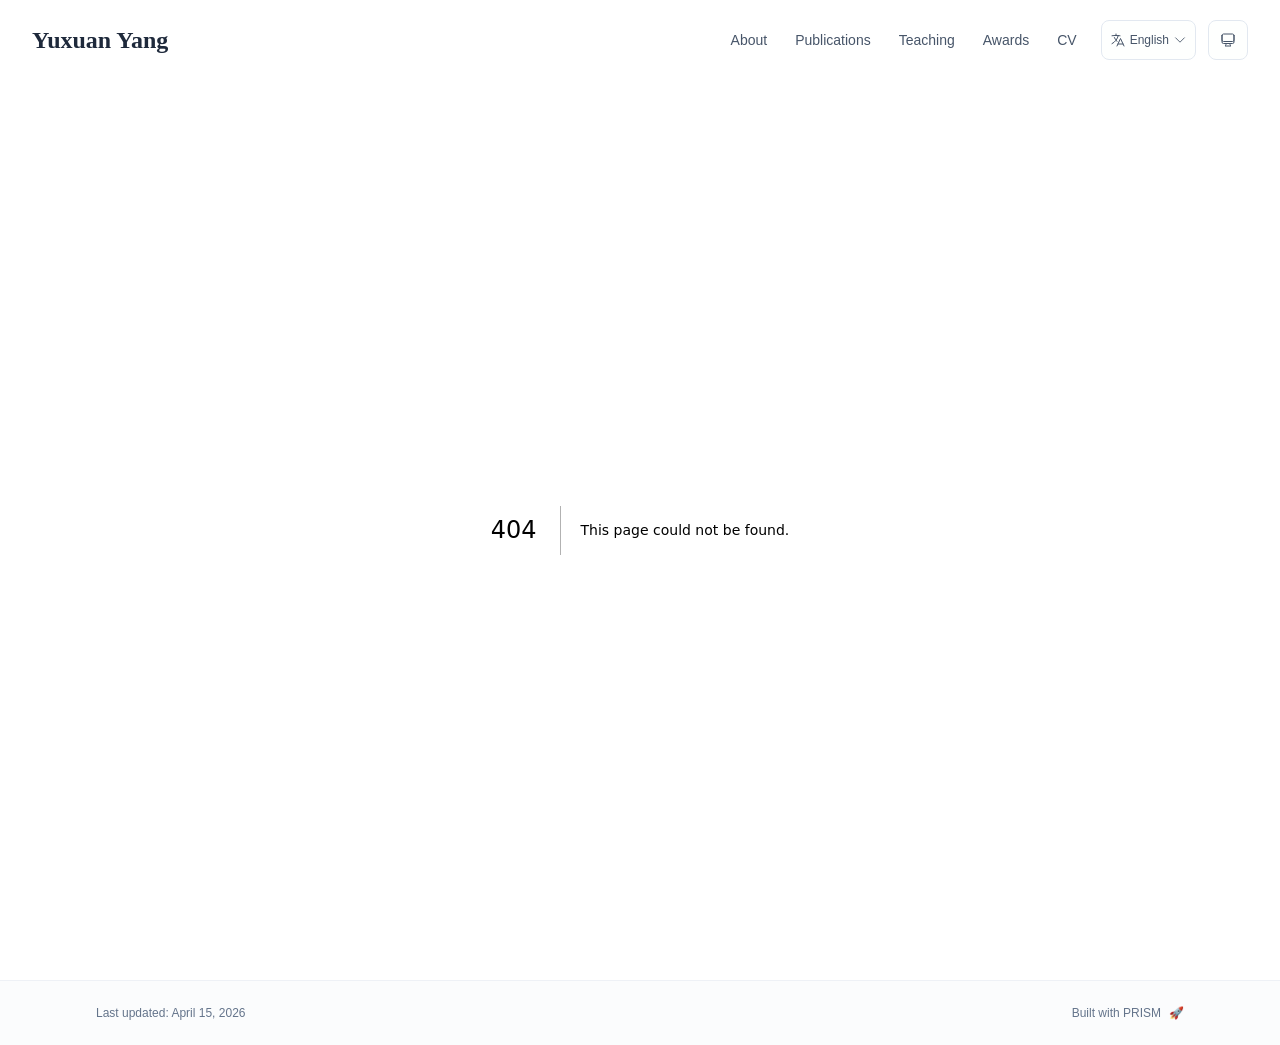
==== 404/index.html @ 06e10bbe "added" ====
<!DOCTYPE html><html lang="en" class="scroll-smooth"><head><meta charSet="utf-8"/><meta name="viewport" content="width=device-width, initial-scale=1"/><link rel="stylesheet" href="/_next/static/css/0bd8fd9b3b15b8ef.css" data-precedence="next"/><link rel="preload" as="script" fetchPriority="low" href="/_next/static/chunks/webpack-679b75d1c4c2027c.js"/><script src="/_next/static/chunks/4bd1b696-70b6d399998de86a.js" async=""></script><script src="/_next/static/chunks/684-50096e198fb40285.js" async=""></script><script src="/_next/static/chunks/main-app-256e7ac94a66f304.js" async=""></script><script src="/_next/static/chunks/346-d5c9a6295712cd28.js" async=""></script><script src="/_next/static/chunks/874-196dbf0660d69360.js" async=""></script><script src="/_next/static/chunks/831-10c4d51b2f8a62fd.js" async=""></script><script src="/_next/static/chunks/app/layout-a5f6a4f09f8497aa.js" async=""></script><meta name="robots" content="noindex"/><title>404: This page could not be found.</title><link rel="icon" href="/favicon.svg" type="image/svg+xml"/><link rel="dns-prefetch" href="https://jialeliu.com"/><link rel="preconnect" href="https://jialeliu.com" crossorigin=""/><link rel="preload" as="font" type="font/woff2" href="https://jialeliu.com/fonts/georgiab.woff2" crossorigin=""/><script>
              try {
                const theme = localStorage.getItem('theme-storage');
                const parsed = theme ? JSON.parse(theme) : null;
                const setting = parsed?.state?.theme || 'system';
                const prefersDark = typeof window !== 'undefined' && window.matchMedia && window.matchMedia('(prefers-color-scheme: dark)').matches;
                const effective = setting === 'dark' ? 'dark' : (setting === 'light' ? 'light' : (prefersDark ? 'dark' : 'light'));
                var root = document.documentElement;
                root.classList.add(effective);
                root.setAttribute('data-theme', effective);
              } catch (e) {
                var root = document.documentElement;
                root.classList.add('light');
                root.setAttribute('data-theme', 'light');
              }
            </script><script>
    try {
      const cfg = {"enabled":true,"locales":["en","zh"],"defaultLocale":"en","mode":"auto","fixedLocale":"en","persist":true,"switcher":true,"labels":{"en":"English","zh":"中文"}};
      const storageKey = 'locale-storage';
      const normalize = (value) => typeof value === 'string' ? value.trim().replace('_', '-').toLowerCase() : '';
      const matchLocale = (candidate) => {
        const normalized = normalize(candidate);
        if (!normalized) return null;
        if (cfg.locales.includes(normalized)) return normalized;
        const language = normalized.split('-')[0];
        if (cfg.locales.includes(language)) return language;
        return null;
      };

      let resolved = null;

      if (cfg.persist) {
        resolved = matchLocale(localStorage.getItem(storageKey));
      }

      if (!resolved) {
        if (cfg.mode === 'fixed') {
          resolved = cfg.fixedLocale;
        } else {
          resolved = matchLocale(navigator.language);
        }
      }

      if (!resolved) {
        resolved = cfg.defaultLocale;
      }

      const root = document.documentElement;
      root.lang = resolved;
      root.setAttribute('data-locale', resolved);

      if (cfg.persist) {
        localStorage.setItem(storageKey, resolved);
      }
    } catch (e) {
      const root = document.documentElement;
      root.lang = 'en';
      root.setAttribute('data-locale', 'en');
    }
  </script><title>Yuxuan Yang</title><meta name="description" content="M.F.A. student at Nanjing Forestry University."/><meta name="author" content="Yuxuan Yang"/><meta name="keywords" content="Yuxuan Yang,PhD,Research,Nanjing Forestry University"/><meta name="creator" content="Yuxuan Yang"/><meta name="publisher" content="Yuxuan Yang"/><meta property="og:title" content="Yuxuan Yang"/><meta property="og:description" content="M.F.A. student at Nanjing Forestry University."/><meta property="og:site_name" content="Yuxuan Yang&#x27;s Academic Website"/><meta property="og:locale" content="en_US"/><meta property="og:type" content="website"/><meta name="twitter:card" content="summary"/><meta name="twitter:title" content="Yuxuan Yang"/><meta name="twitter:description" content="M.F.A. student at Nanjing Forestry University."/><link rel="icon" href="/favicon.svg"/><script>document.querySelectorAll('body link[rel="icon"], body link[rel="apple-touch-icon"]').forEach(el => document.head.appendChild(el))</script><script src="/_next/static/chunks/polyfills-42372ed130431b0a.js" noModule=""></script></head><body class="font-sans antialiased"><div style="visibility:hidden"><nav class="fixed top-0 left-0 right-0 z-50" data-headlessui-state=""><div class="transition-all duration-300 ease-out bg-transparent" style="transform:translateY(-100px)"><div class="max-w-7xl mx-auto px-4 sm:px-6 lg:px-8"><div class="flex justify-between items-center h-16 lg:h-20"><div class="flex-shrink-0" tabindex="0"><a class="text-xl lg:text-2xl font-serif font-semibold text-primary hover:text-accent transition-colors duration-200" href="/">Yuxuan Yang</a></div><div class="hidden lg:block"><div class="ml-10 flex items-center space-x-3"><div class="relative flex items-baseline space-x-1"><a data-nav-href="/" class="relative px-3 py-2 text-sm font-medium rounded-lg transition-colors duration-150 text-neutral-600" href="/">About</a><a data-nav-href="/publications" class="relative px-3 py-2 text-sm font-medium rounded-lg transition-colors duration-150 text-neutral-600" href="/publications/">Publications</a><a data-nav-href="/teaching" class="relative px-3 py-2 text-sm font-medium rounded-lg transition-colors duration-150 text-neutral-600" href="/teaching/">Teaching</a><a data-nav-href="/awards" class="relative px-3 py-2 text-sm font-medium rounded-lg transition-colors duration-150 text-neutral-600" href="/awards/">Awards</a><a data-nav-href="/cv" class="relative px-3 py-2 text-sm font-medium rounded-lg transition-colors duration-150 text-neutral-600" href="/cv/">CV</a></div><div class="flex items-center justify-center w-14 h-10 rounded-lg border border-neutral-200 dark:border-[rgba(148,163,184,0.24)] bg-background dark:bg-neutral-800"><div class="w-6 h-4 rounded bg-neutral-300 animate-pulse"></div></div><div class="flex items-center justify-center w-10 h-10 rounded-lg border border-neutral-200 dark:border-[rgba(148,163,184,0.24)] bg-background dark:bg-neutral-800"><div class="w-4 h-4 rounded-full bg-neutral-300 animate-pulse"></div></div></div></div><div class="lg:hidden flex items-center space-x-2"><div class="flex items-center justify-center w-14 h-10 rounded-lg border border-neutral-200 dark:border-[rgba(148,163,184,0.24)] bg-background dark:bg-neutral-800"><div class="w-6 h-4 rounded bg-neutral-300 animate-pulse"></div></div><div class="flex items-center justify-center w-10 h-10 rounded-lg border border-neutral-200 dark:border-[rgba(148,163,184,0.24)] bg-background dark:bg-neutral-800"><div class="w-4 h-4 rounded-full bg-neutral-300 animate-pulse"></div></div><button class="inline-flex items-center justify-center p-2 rounded-md text-neutral-600 hover:text-primary hover:bg-neutral-100 dark:hover:bg-neutral-800 focus:outline-none focus:ring-2 focus:ring-inset focus:ring-accent transition-colors duration-200" id="headlessui-disclosure-button-«R7pdb»" type="button" aria-expanded="false" data-headlessui-state=""><span class="sr-only">Open main menu</span><div><svg xmlns="http://www.w3.org/2000/svg" fill="none" viewBox="0 0 24 24" stroke-width="1.5" stroke="currentColor" aria-hidden="true" data-slot="icon" class="block h-6 w-6"><path stroke-linecap="round" stroke-linejoin="round" d="M3.75 6.75h16.5M3.75 12h16.5m-16.5 5.25h16.5"></path></svg></div></button></div></div></div></div></nav><main class="min-h-screen pt-16 lg:pt-20"><div style="font-family:system-ui,&quot;Segoe UI&quot;,Roboto,Helvetica,Arial,sans-serif,&quot;Apple Color Emoji&quot;,&quot;Segoe UI Emoji&quot;;height:100vh;text-align:center;display:flex;flex-direction:column;align-items:center;justify-content:center"><div><style>body{color:#000;background:#fff;margin:0}.next-error-h1{border-right:1px solid rgba(0,0,0,.3)}@media (prefers-color-scheme:dark){body{color:#fff;background:#000}.next-error-h1{border-right:1px solid rgba(255,255,255,.3)}}</style><h1 class="next-error-h1" style="display:inline-block;margin:0 20px 0 0;padding:0 23px 0 0;font-size:24px;font-weight:500;vertical-align:top;line-height:49px">404</h1><div style="display:inline-block"><h2 style="font-size:14px;font-weight:400;line-height:49px;margin:0">This page could not be found.</h2></div></div></div><!--$--><!--/$--><!--$--><!--/$--></main><footer class="border-t border-neutral-200/50 bg-neutral-50/50 dark:bg-neutral-900/50 dark:border-neutral-700/50"><div class="max-w-6xl mx-auto px-4 sm:px-6 lg:px-8 py-6"><div class="flex flex-col sm:flex-row justify-between items-center gap-2"><p class="text-xs text-neutral-500">Last updated<!-- -->: <!-- -->April 15, 2026</p><p class="text-xs text-neutral-500 flex items-center"><a href="https://github.com/xyjoey/PRISM" target="_blank" rel="noopener noreferrer">Built with PRISM</a><span class="ml-2">🚀</span></p></div></div></footer></div><script src="/_next/static/chunks/webpack-679b75d1c4c2027c.js" async=""></script><script>(self.__next_f=self.__next_f||[]).push([0])</script><script>self.__next_f.push([1,"1:\"$Sreact.fragment\"\n3:I[3719,[\"346\",\"static/chunks/346-d5c9a6295712cd28.js\",\"874\",\"static/chunks/874-196dbf0660d69360.js\",\"831\",\"static/chunks/831-10c4d51b2f8a62fd.js\",\"177\",\"static/chunks/app/layout-a5f6a4f09f8497aa.js\"],\"ThemeProvider\"]\n4:I[310,[\"346\",\"static/chunks/346-d5c9a6295712cd28.js\",\"874\",\"static/chunks/874-196dbf0660d69360.js\",\"831\",\"static/chunks/831-10c4d51b2f8a62fd.js\",\"177\",\"static/chunks/app/layout-a5f6a4f09f8497aa.js\"],\"LocaleProvider\"]\n5:I[4574,[\"346\",\"static/chunks/346-d5c9a6295712cd28.js\",\"874\",\"static/chunks/874-196dbf0660d69360.js\",\"831\",\"static/chunks/831-10c4d51b2f8a62fd.js\",\"177\",\"static/chunks/app/layout-a5f6a4f09f8497aa.js\"],\"default\"]\n6:I[7555,[],\"\"]\n7:I[1295,[],\"\"]\n8:I[2548,[\"346\",\"static/chunks/346-d5c9a6295712cd28.js\",\"874\",\"static/chunks/874-196dbf0660d69360.js\",\"831\",\"static/chunks/831-10c4d51b2f8a62fd.js\",\"177\",\"static/chunks/app/layout-a5f6a4f09f8497aa.js\"],\"default\"]\n9:I[9665,[],\"MetadataBoundary\"]\nb:I[9665,[],\"OutletBoundary\"]\ne:I[4911,[],\"AsyncMetadataOutlet\"]\n10:I[9665,[],\"ViewportBoundary\"]\n12:I[6614,[],\"\"]\n:HL[\"/_next/static/css/0bd8fd9b3b15b8ef.css\",\"style\"]\n2:T590,\n    try {\n      const cfg = {\"enabled\":true,\"locales\":[\"en\",\"zh\"],\"defaultLocale\":\"en\",\"mode\":\"auto\",\"fixedLocale\":\"en\",\"persist\":true,\"switcher\":true,\"labels\":{\"en\":\"English\",\"zh\":\"中文\"}};\n      const storageKey = 'locale-storage';\n      const normalize = (value) =\u003e typeof value === 'string' ? value.trim().replace('_', '-').toLowerCase() : '';\n      const matchLocale = (candidate) =\u003e {\n        const normalized = normalize(candidate);\n        if (!normalized) return null;\n        if (cfg.locales.includes(normalized)) return normalized;\n        const language = normalized.split('-')[0];\n        if (cfg.locales.includes(language)) return language;\n        return null;\n      };\n\n      let resolved = null;\n\n      if (cfg.persist) {\n        resolved = matchLocale(localStorage.getItem(storageKey));\n      }\n\n      if (!resolved) {\n        if (cfg.mode === 'fixed') {\n          resolved = cfg.fixedLocale;\n        }"])</script><script>self.__next_f.push([1," else {\n          resolved = matchLocale(navigator.language);\n        }\n      }\n\n      if (!resolved) {\n        resolved = cfg.defaultLocale;\n      }\n\n      const root = document.documentElement;\n      root.lang = resolved;\n      root.setAttribute('data-locale', resolved);\n\n      if (cfg.persist) {\n        localStorage.setItem(storageKey, resolved);\n      }\n    } catch (e) {\n      const root = document.documentElement;\n      root.lang = 'en';\n      root.setAttribute('data-locale', 'en');\n    }\n  "])</script><script>self.__next_f.push([1,"0:{\"P\":null,\"b\":\"xDwIvekQslX0WvXGLGt8d\",\"p\":\"\",\"c\":[\"\",\"_not-found\",\"\"],\"i\":false,\"f\":[[[\"\",{\"children\":[\"/_not-found\",{\"children\":[\"__PAGE__\",{}]}]},\"$undefined\",\"$undefined\",true],[\"\",[\"$\",\"$1\",\"c\",{\"children\":[[[\"$\",\"link\",\"0\",{\"rel\":\"stylesheet\",\"href\":\"/_next/static/css/0bd8fd9b3b15b8ef.css\",\"precedence\":\"next\",\"crossOrigin\":\"$undefined\",\"nonce\":\"$undefined\"}]],[\"$\",\"html\",null,{\"lang\":\"en\",\"className\":\"scroll-smooth\",\"suppressHydrationWarning\":true,\"children\":[[\"$\",\"head\",null,{\"children\":[[\"$\",\"link\",null,{\"rel\":\"icon\",\"href\":\"/favicon.svg\",\"type\":\"image/svg+xml\"}],[\"$\",\"link\",null,{\"rel\":\"dns-prefetch\",\"href\":\"https://jialeliu.com\"}],[\"$\",\"link\",null,{\"rel\":\"preconnect\",\"href\":\"https://jialeliu.com\",\"crossOrigin\":\"\"}],[\"$\",\"link\",null,{\"rel\":\"preload\",\"as\":\"font\",\"type\":\"font/woff2\",\"href\":\"https://jialeliu.com/fonts/georgiab.woff2\",\"crossOrigin\":\"\"}],[\"$\",\"script\",null,{\"dangerouslySetInnerHTML\":{\"__html\":\"\\n              try {\\n                const theme = localStorage.getItem('theme-storage');\\n                const parsed = theme ? JSON.parse(theme) : null;\\n                const setting = parsed?.state?.theme || 'system';\\n                const prefersDark = typeof window !== 'undefined' \u0026\u0026 window.matchMedia \u0026\u0026 window.matchMedia('(prefers-color-scheme: dark)').matches;\\n                const effective = setting === 'dark' ? 'dark' : (setting === 'light' ? 'light' : (prefersDark ? 'dark' : 'light'));\\n                var root = document.documentElement;\\n                root.classList.add(effective);\\n                root.setAttribute('data-theme', effective);\\n              } catch (e) {\\n                var root = document.documentElement;\\n                root.classList.add('light');\\n                root.setAttribute('data-theme', 'light');\\n              }\\n            \"}}],[\"$\",\"script\",null,{\"dangerouslySetInnerHTML\":{\"__html\":\"$2\"}}]]}],[\"$\",\"body\",null,{\"className\":\"font-sans antialiased\",\"children\":[\"$\",\"$L3\",null,{\"children\":[\"$\",\"$L4\",null,{\"config\":{\"enabled\":true,\"locales\":[\"en\",\"zh\"],\"defaultLocale\":\"en\",\"mode\":\"auto\",\"fixedLocale\":\"en\",\"persist\":true,\"switcher\":true,\"labels\":{\"en\":\"English\",\"zh\":\"中文\"}},\"children\":[[\"$\",\"$L5\",null,{\"items\":[{\"title\":\"About\",\"type\":\"page\",\"target\":\"about\",\"href\":\"/\"},{\"title\":\"Publications\",\"type\":\"page\",\"target\":\"publications\",\"href\":\"/publications\"},{\"title\":\"Teaching\",\"type\":\"page\",\"target\":\"teaching\",\"href\":\"/teaching\"},{\"title\":\"Awards\",\"type\":\"page\",\"target\":\"awards\",\"href\":\"/awards\"},{\"title\":\"CV\",\"type\":\"page\",\"target\":\"cv\",\"href\":\"/cv\"}],\"siteTitle\":\"Yuxuan Yang\",\"enableOnePageMode\":false,\"i18n\":\"$0:f:0:1:1:props:children:1:props:children:1:props:children:props:children:props:config\",\"itemsByLocale\":{\"en\":[{\"title\":\"About\",\"type\":\"page\",\"target\":\"about\",\"href\":\"/\"},{\"title\":\"Publications\",\"type\":\"page\",\"target\":\"publications\",\"href\":\"/publications\"},{\"title\":\"Teaching\",\"type\":\"page\",\"target\":\"teaching\",\"href\":\"/teaching\"},{\"title\":\"Awards\",\"type\":\"page\",\"target\":\"awards\",\"href\":\"/awards\"},{\"title\":\"CV\",\"type\":\"page\",\"target\":\"cv\",\"href\":\"/cv\"}],\"zh\":[{\"title\":\"关于我\",\"type\":\"page\",\"target\":\"about\",\"href\":\"/\"},{\"title\":\"论文\",\"type\":\"page\",\"target\":\"publications\",\"href\":\"/publications\"},{\"title\":\"教学\",\"type\":\"page\",\"target\":\"teaching\",\"href\":\"/teaching\"},{\"title\":\"奖项\",\"type\":\"page\",\"target\":\"awards\",\"href\":\"/awards\"},{\"title\":\"服务\",\"type\":\"page\",\"target\":\"services\",\"href\":\"/services\"},{\"title\":\"简历\",\"type\":\"page\",\"target\":\"cv\",\"href\":\"/cv\"}]},\"siteTitleByLocale\":{\"en\":\"Yuxuan Yang\",\"zh\":\"王晶瑶\"}}],[\"$\",\"main\",null,{\"className\":\"min-h-screen pt-16 lg:pt-20\",\"children\":[\"$\",\"$L6\",null,{\"parallelRouterKey\":\"children\",\"error\":\"$undefined\",\"errorStyles\":\"$undefined\",\"errorScripts\":\"$undefined\",\"template\":[\"$\",\"$L7\",null,{}],\"templateStyles\":\"$undefined\",\"templateScripts\":\"$undefined\",\"notFound\":[[[\"$\",\"title\",null,{\"children\":\"404: This page could not be found.\"}],[\"$\",\"div\",null,{\"style\":{\"fontFamily\":\"system-ui,\\\"Segoe UI\\\",Roboto,Helvetica,Arial,sans-serif,\\\"Apple Color Emoji\\\",\\\"Segoe UI Emoji\\\"\",\"height\":\"100vh\",\"textAlign\":\"center\",\"display\":\"flex\",\"flexDirection\":\"column\",\"alignItems\":\"center\",\"justifyContent\":\"center\"},\"children\":[\"$\",\"div\",null,{\"children\":[[\"$\",\"style\",null,{\"dangerouslySetInnerHTML\":{\"__html\":\"body{color:#000;background:#fff;margin:0}.next-error-h1{border-right:1px solid rgba(0,0,0,.3)}@media (prefers-color-scheme:dark){body{color:#fff;background:#000}.next-error-h1{border-right:1px solid rgba(255,255,255,.3)}}\"}}],[\"$\",\"h1\",null,{\"className\":\"next-error-h1\",\"style\":{\"display\":\"inline-block\",\"margin\":\"0 20px 0 0\",\"padding\":\"0 23px 0 0\",\"fontSize\":24,\"fontWeight\":500,\"verticalAlign\":\"top\",\"lineHeight\":\"49px\"},\"children\":404}],[\"$\",\"div\",null,{\"style\":{\"display\":\"inline-block\"},\"children\":[\"$\",\"h2\",null,{\"style\":{\"fontSize\":14,\"fontWeight\":400,\"lineHeight\":\"49px\",\"margin\":0},\"children\":\"This page could not be found.\"}]}]]}]}]],[]],\"forbidden\":\"$undefined\",\"unauthorized\":\"$undefined\"}]}],[\"$\",\"$L8\",null,{\"lastUpdated\":\"April 15, 2026\",\"lastUpdatedByLocale\":{\"en\":\"April 15, 2026\",\"zh\":\"2026年4月15日\"},\"defaultLocale\":\"en\"}]]}]}]}]]}]]}],{\"children\":[\"/_not-found\",[\"$\",\"$1\",\"c\",{\"children\":[null,[\"$\",\"$L6\",null,{\"parallelRouterKey\":\"children\",\"error\":\"$undefined\",\"errorStyles\":\"$undefined\",\"errorScripts\":\"$undefined\",\"template\":[\"$\",\"$L7\",null,{}],\"templateStyles\":\"$undefined\",\"templateScripts\":\"$undefined\",\"notFound\":\"$undefined\",\"forbidden\":\"$undefined\",\"unauthorized\":\"$undefined\"}]]}],{\"children\":[\"__PAGE__\",[\"$\",\"$1\",\"c\",{\"children\":[[[\"$\",\"title\",null,{\"children\":\"404: This page could not be found.\"}],[\"$\",\"div\",null,{\"style\":\"$0:f:0:1:1:props:children:1:props:children:1:props:children:props:children:props:children:1:props:children:props:notFound:0:1:props:style\",\"children\":[\"$\",\"div\",null,{\"children\":[[\"$\",\"style\",null,{\"dangerouslySetInnerHTML\":{\"__html\":\"body{color:#000;background:#fff;margin:0}.next-error-h1{border-right:1px solid rgba(0,0,0,.3)}@media (prefers-color-scheme:dark){body{color:#fff;background:#000}.next-error-h1{border-right:1px solid rgba(255,255,255,.3)}}\"}}],[\"$\",\"h1\",null,{\"className\":\"next-error-h1\",\"style\":\"$0:f:0:1:1:props:children:1:props:children:1:props:children:props:children:props:children:1:props:children:props:notFound:0:1:props:children:props:children:1:props:style\",\"children\":404}],[\"$\",\"div\",null,{\"style\":\"$0:f:0:1:1:props:children:1:props:children:1:props:children:props:children:props:children:1:props:children:props:notFound:0:1:props:children:props:children:2:props:style\",\"children\":[\"$\",\"h2\",null,{\"style\":\"$0:f:0:1:1:props:children:1:props:children:1:props:children:props:children:props:children:1:props:children:props:notFound:0:1:props:children:props:children:2:props:children:props:style\",\"children\":\"This page could not be found.\"}]}]]}]}]],[\"$\",\"$L9\",null,{\"children\":\"$La\"}],null,[\"$\",\"$Lb\",null,{\"children\":[\"$Lc\",\"$Ld\",[\"$\",\"$Le\",null,{\"promise\":\"$@f\"}]]}]]}],{},null,false]},null,false]},null,false],[\"$\",\"$1\",\"h\",{\"children\":[[\"$\",\"meta\",null,{\"name\":\"robots\",\"content\":\"noindex\"}],[\"$\",\"$1\",\"zGDed6pXT9Y--vRuVd-AV\",{\"children\":[[\"$\",\"$L10\",null,{\"children\":\"$L11\"}],null]}],null]}],false]],\"m\":\"$undefined\",\"G\":[\"$12\",\"$undefined\"],\"s\":false,\"S\":true}\n"])</script><script>self.__next_f.push([1,"13:\"$Sreact.suspense\"\n14:I[4911,[],\"AsyncMetadata\"]\na:[\"$\",\"$13\",null,{\"fallback\":null,\"children\":[\"$\",\"$L14\",null,{\"promise\":\"$@15\"}]}]\n"])</script><script>self.__next_f.push([1,"d:null\n"])</script><script>self.__next_f.push([1,"11:[[\"$\",\"meta\",\"0\",{\"charSet\":\"utf-8\"}],[\"$\",\"meta\",\"1\",{\"name\":\"viewport\",\"content\":\"width=device-width, initial-scale=1\"}]]\nc:null\n"])</script><script>self.__next_f.push([1,"15:{\"metadata\":[[\"$\",\"title\",\"0\",{\"children\":\"Yuxuan Yang\"}],[\"$\",\"meta\",\"1\",{\"name\":\"description\",\"content\":\"M.F.A. student at Nanjing Forestry University.\"}],[\"$\",\"meta\",\"2\",{\"name\":\"author\",\"content\":\"Yuxuan Yang\"}],[\"$\",\"meta\",\"3\",{\"name\":\"keywords\",\"content\":\"Yuxuan Yang,PhD,Research,Nanjing Forestry University\"}],[\"$\",\"meta\",\"4\",{\"name\":\"creator\",\"content\":\"Yuxuan Yang\"}],[\"$\",\"meta\",\"5\",{\"name\":\"publisher\",\"content\":\"Yuxuan Yang\"}],[\"$\",\"meta\",\"6\",{\"property\":\"og:title\",\"content\":\"Yuxuan Yang\"}],[\"$\",\"meta\",\"7\",{\"property\":\"og:description\",\"content\":\"M.F.A. student at Nanjing Forestry University.\"}],[\"$\",\"meta\",\"8\",{\"property\":\"og:site_name\",\"content\":\"Yuxuan Yang's Academic Website\"}],[\"$\",\"meta\",\"9\",{\"property\":\"og:locale\",\"content\":\"en_US\"}],[\"$\",\"meta\",\"10\",{\"property\":\"og:type\",\"content\":\"website\"}],[\"$\",\"meta\",\"11\",{\"name\":\"twitter:card\",\"content\":\"summary\"}],[\"$\",\"meta\",\"12\",{\"name\":\"twitter:title\",\"content\":\"Yuxuan Yang\"}],[\"$\",\"meta\",\"13\",{\"name\":\"twitter:description\",\"content\":\"M.F.A. student at Nanjing Forestry University.\"}],[\"$\",\"link\",\"14\",{\"rel\":\"icon\",\"href\":\"/favicon.svg\"}]],\"error\":null,\"digest\":\"$undefined\"}\nf:{\"metadata\":\"$15:metadata\",\"error\":null,\"digest\":\"$undefined\"}\n"])</script></body></html>
---- _next/static/css/0bd8fd9b3b15b8ef.css ----
/*! tailwindcss v4.2.2 | MIT License | https://tailwindcss.com */@layer properties{@supports (((-webkit-hyphens:none)) and (not (margin-trim:inline))) or ((-moz-orient:inline) and (not (color:rgb(from red r g b)))){*,::backdrop,:after,:before{--tw-translate-x:0;--tw-translate-y:0;--tw-translate-z:0;--tw-rotate-x:initial;--tw-rotate-y:initial;--tw-rotate-z:initial;--tw-skew-x:initial;--tw-skew-y:initial;--tw-space-y-reverse:0;--tw-space-x-reverse:0;--tw-border-style:solid;--tw-leading:initial;--tw-font-weight:initial;--tw-shadow:0 0 #0000;--tw-shadow-color:initial;--tw-shadow-alpha:100%;--tw-inset-shadow:0 0 #0000;--tw-inset-shadow-color:initial;--tw-inset-shadow-alpha:100%;--tw-ring-color:initial;--tw-ring-shadow:0 0 #0000;--tw-inset-ring-color:initial;--tw-inset-ring-shadow:0 0 #0000;--tw-ring-inset:initial;--tw-ring-offset-width:0px;--tw-ring-offset-color:#fff;--tw-ring-offset-shadow:0 0 #0000;--tw-blur:initial;--tw-brightness:initial;--tw-contrast:initial;--tw-grayscale:initial;--tw-hue-rotate:initial;--tw-invert:initial;--tw-opacity:initial;--tw-saturate:initial;--tw-sepia:initial;--tw-drop-shadow:initial;--tw-drop-shadow-color:initial;--tw-drop-shadow-alpha:100%;--tw-drop-shadow-size:initial;--tw-backdrop-blur:initial;--tw-backdrop-brightness:initial;--tw-backdrop-contrast:initial;--tw-backdrop-grayscale:initial;--tw-backdrop-hue-rotate:initial;--tw-backdrop-invert:initial;--tw-backdrop-opacity:initial;--tw-backdrop-saturate:initial;--tw-backdrop-sepia:initial;--tw-duration:initial;--tw-ease:initial;--tw-scale-x:1;--tw-scale-y:1;--tw-scale-z:1}}}@layer theme{:host,:root{--font-sans:"Inter",-apple-system,BlinkMacSystemFont,"Segoe UI",Roboto,sans-serif;--color-red-50:oklch(97.1% .013 17.38);--color-red-400:oklch(70.4% .191 22.216);--color-red-600:oklch(57.7% .245 27.325);--color-red-900:oklch(39.6% .141 25.723);--color-white:#fff;--spacing:.25rem;--container-2xl:42rem;--container-3xl:48rem;--container-4xl:56rem;--container-6xl:72rem;--container-7xl:80rem;--text-xs:.75rem;--text-xs--line-height:calc(1 / .75);--text-sm:.875rem;--text-sm--line-height:calc(1.25 / .875);--text-base:1rem;--text-base--line-height:calc(1.5 / 1);--text-lg:1.125rem;--text-lg--line-height:calc(1.75 / 1.125);--text-xl:1.25rem;--text-xl--line-height:calc(1.75 / 1.25);--text-2xl:1.5rem;--text-2xl--line-height:calc(2 / 1.5);--text-3xl:1.875rem;--text-3xl--line-height:calc(2.25 / 1.875);--text-4xl:2.25rem;--text-4xl--line-height:calc(2.5 / 2.25);--font-weight-medium:500;--font-weight-semibold:600;--font-weight-bold:700;--leading-tight:1.25;--leading-relaxed:1.625;--radius-md:.375rem;--radius-lg:.5rem;--radius-xl:.75rem;--radius-2xl:1rem;--ease-out:cubic-bezier(0,0,.2,1);--animate-pulse:pulse 2s cubic-bezier(.4,0,.6,1) infinite;--blur-xl:24px;--aspect-video:16/9;--default-transition-duration:.15s;--default-transition-timing-function:cubic-bezier(.4,0,.2,1);--default-font-family:"Inter",-apple-system,BlinkMacSystemFont,"Segoe UI",Roboto,sans-serif;--default-mono-font-family:"SF Mono",Monaco,"Cascadia Code","Roboto Mono",Consolas,"Courier New",monospace;--line-height-normal:1.5;--shadow-glass:0 8px 32px 0 #1f26875e}}@layer base{*,::backdrop,:after,:before{box-sizing:border-box;border:0 solid;margin:0;padding:0}::file-selector-button{box-sizing:border-box;border:0 solid;margin:0;padding:0}:host,html{-webkit-text-size-adjust:100%;tab-size:4;line-height:1.5;font-family:var(--default-font-family,ui-sans-serif,system-ui,sans-serif,"Apple Color Emoji","Segoe UI Emoji","Segoe UI Symbol","Noto Color Emoji");font-feature-settings:var(--default-font-feature-settings,normal);font-variation-settings:var(--default-font-variation-settings,normal);-webkit-tap-highlight-color:transparent}hr{height:0;color:inherit;border-top-width:1px}abbr:where([title]){-webkit-text-decoration:underline dotted;text-decoration:underline dotted}h1,h2,h3,h4,h5,h6{font-size:inherit;font-weight:inherit}a{color:inherit;-webkit-text-decoration:inherit;text-decoration:inherit}b,strong{font-weight:bolder}code,kbd,pre,samp{font-family:var(--default-mono-font-family,ui-monospace,SFMono-Regular,Menlo,Monaco,Consolas,"Liberation Mono","Courier New",monospace);font-feature-settings:var(--default-mono-font-feature-settings,normal);font-variation-settings:var(--default-mono-font-variation-settings,normal);font-size:1em}small{font-size:80%}sub,sup{vertical-align:baseline;font-size:75%;line-height:0;position:relative}sub{bottom:-.25em}sup{top:-.5em}table{text-indent:0;border-color:inherit;border-collapse:collapse}:-moz-focusring{outline:auto}progress{vertical-align:baseline}summary{display:list-item}menu,ol,ul{list-style:none}audio,canvas,embed,iframe,img,object,svg,video{vertical-align:middle;display:block}img,video{max-width:100%;height:auto}button,input,optgroup,select,textarea{font:inherit;font-feature-settings:inherit;font-variation-settings:inherit;letter-spacing:inherit;color:inherit;opacity:1;background-color:#0000;border-radius:0}::file-selector-button{font:inherit;font-feature-settings:inherit;font-variation-settings:inherit;letter-spacing:inherit;color:inherit;opacity:1;background-color:#0000;border-radius:0}:where(select:is([multiple],[size])) optgroup{font-weight:bolder}:where(select:is([multiple],[size])) optgroup option{padding-inline-start:20px}::file-selector-button{margin-inline-end:4px}::placeholder{opacity:1}@supports (not ((-webkit-appearance:-apple-pay-button))) or (contain-intrinsic-size:1px){::placeholder{color:currentColor}@supports (color:color-mix(in lab,red,red)){::placeholder{color:color-mix(in oklab,currentcolor 50%,transparent)}}}textarea{resize:vertical}::-webkit-search-decoration{-webkit-appearance:none}::-webkit-date-and-time-value{min-height:1lh;text-align:inherit}::-webkit-datetime-edit{display:inline-flex}::-webkit-datetime-edit-fields-wrapper{padding:0}::-webkit-datetime-edit,::-webkit-datetime-edit-year-field{padding-block:0}::-webkit-datetime-edit-day-field,::-webkit-datetime-edit-month-field{padding-block:0}::-webkit-datetime-edit-hour-field,::-webkit-datetime-edit-minute-field{padding-block:0}::-webkit-datetime-edit-millisecond-field,::-webkit-datetime-edit-second-field{padding-block:0}::-webkit-datetime-edit-meridiem-field{padding-block:0}::-webkit-calendar-picker-indicator{line-height:1}:-moz-ui-invalid{box-shadow:none}button,input:where([type=button],[type=reset],[type=submit]){appearance:button}::file-selector-button{appearance:button}::-webkit-inner-spin-button,::-webkit-outer-spin-button{height:auto}[hidden]:where(:not([hidden=until-found])){display:none!important}}@layer components;@layer utilities{.pointer-events-none{pointer-events:none}.sr-only{clip-path:inset(50%);white-space:nowrap;border-width:0;width:1px;height:1px;margin:-1px;padding:0;overflow:hidden}.absolute,.sr-only{position:absolute}.fixed{position:fixed}.relative{position:relative}.static{position:static}.sticky{position:sticky}.inset-0{inset:calc(var(--spacing) * 0)}.start{inset-inline-start:var(--spacing)}.top-0{top:calc(var(--spacing) * 0)}.top-1\/2{top:50%}.top-2{top:calc(var(--spacing) * 2)}.top-8{top:calc(var(--spacing) * 8)}.top-full{top:100%}.right-0{right:calc(var(--spacing) * 0)}.right-2{right:calc(var(--spacing) * 2)}.left-0{left:calc(var(--spacing) * 0)}.left-1\/2{left:50%}.left-3{left:calc(var(--spacing) * 3)}.z-10{z-index:10}.z-20{z-index:20}.z-40{z-index:40}.z-50{z-index:50}.container{width:100%}@media (min-width:40rem){.container{max-width:40rem}}@media (min-width:48rem){.container{max-width:48rem}}@media (min-width:64rem){.container{max-width:64rem}}@media (min-width:80rem){.container{max-width:80rem}}@media (min-width:96rem){.container{max-width:96rem}}.mx-auto{margin-inline:auto}.my-4{margin-block:calc(var(--spacing) * 4)}.mt-1{margin-top:calc(var(--spacing) * 1)}.mt-2{margin-top:calc(var(--spacing) * 2)}.mt-4{margin-top:calc(var(--spacing) * 4)}.mt-6{margin-top:calc(var(--spacing) * 6)}.mt-8{margin-top:calc(var(--spacing) * 8)}.mt-auto{margin-top:auto}.mr-1{margin-right:calc(var(--spacing) * 1)}.mr-1\.5{margin-right:calc(var(--spacing) * 1.5)}.mr-2{margin-right:calc(var(--spacing) * 2)}.mb-1{margin-bottom:calc(var(--spacing) * 1)}.mb-2{margin-bottom:calc(var(--spacing) * 2)}.mb-3{margin-bottom:calc(var(--spacing) * 3)}.mb-4{margin-bottom:calc(var(--spacing) * 4)}.mb-6{margin-bottom:calc(var(--spacing) * 6)}.mb-8{margin-bottom:calc(var(--spacing) * 8)}.ml-0{margin-left:calc(var(--spacing) * 0)}.ml-2{margin-left:calc(var(--spacing) * 2)}.ml-4{margin-left:calc(var(--spacing) * 4)}.ml-10{margin-left:calc(var(--spacing) * 10)}.line-clamp-2{-webkit-line-clamp:2}.line-clamp-2,.line-clamp-3{-webkit-box-orient:vertical;display:-webkit-box;overflow:hidden}.line-clamp-3{-webkit-line-clamp:3}.block{display:block}.contents{display:contents}.flex{display:flex}.grid{display:grid}.hidden{display:none}.inline-flex{display:inline-flex}.aspect-video{aspect-ratio:var(--aspect-video)}.h-0{height:calc(var(--spacing) * 0)}.h-2\.5{height:calc(var(--spacing) * 2.5)}.h-3{height:calc(var(--spacing) * 3)}.h-3\.5{height:calc(var(--spacing) * 3.5)}.h-4{height:calc(var(--spacing) * 4)}.h-5{height:calc(var(--spacing) * 5)}.h-6{height:calc(var(--spacing) * 6)}.h-10{height:calc(var(--spacing) * 10)}.h-16{height:calc(var(--spacing) * 16)}.h-64{height:calc(var(--spacing) * 64)}.h-full{height:100%}.min-h-screen{min-height:100vh}.w-0{width:calc(var(--spacing) * 0)}.w-2\.5{width:calc(var(--spacing) * 2.5)}.w-3{width:calc(var(--spacing) * 3)}.w-3\.5{width:calc(var(--spacing) * 3.5)}.w-4{width:calc(var(--spacing) * 4)}.w-5{width:calc(var(--spacing) * 5)}.w-6{width:calc(var(--spacing) * 6)}.w-10{width:calc(var(--spacing) * 10)}.w-14{width:calc(var(--spacing) * 14)}.w-16{width:calc(var(--spacing) * 16)}.w-32{width:calc(var(--spacing) * 32)}.w-36{width:calc(var(--spacing) * 36)}.w-64{width:calc(var(--spacing) * 64)}.w-full{width:100%}.max-w-2xl{max-width:var(--container-2xl)}.max-w-3xl{max-width:var(--container-3xl)}.max-w-4xl{max-width:var(--container-4xl)}.max-w-6xl{max-width:var(--container-6xl)}.max-w-7xl{max-width:var(--container-7xl)}.max-w-\[calc\(100vw-2rem\)\]{max-width:calc(100vw - 2rem)}.flex-shrink-0{flex-shrink:0}.flex-grow{flex-grow:1}.-translate-x-1\/2{--tw-translate-x:calc(calc(1 / 2 * 100%) * -1)}.-translate-x-1\/2,.-translate-y-1\/2{translate:var(--tw-translate-x) var(--tw-translate-y)}.-translate-y-1\/2{--tw-translate-y:calc(calc(1 / 2 * 100%) * -1)}.-translate-y-full{--tw-translate-y:-100%;translate:var(--tw-translate-x) var(--tw-translate-y)}.transform{transform:var(--tw-rotate-x,) var(--tw-rotate-y,) var(--tw-rotate-z,) var(--tw-skew-x,) var(--tw-skew-y,)}.animate-pulse{animation:var(--animate-pulse)}.cursor-pointer{cursor:pointer}.resize{resize:both}.scroll-mt-24{scroll-margin-top:calc(var(--spacing) * 24)}.list-inside{list-style-position:inside}.list-decimal{list-style-type:decimal}.list-disc{list-style-type:disc}.grid-cols-1{grid-template-columns:repeat(1,minmax(0,1fr))}.flex-col{flex-direction:column}.flex-wrap{flex-wrap:wrap}.items-baseline{align-items:baseline}.items-center{align-items:center}.items-start{align-items:flex-start}.justify-between{justify-content:space-between}.justify-center{justify-content:center}.gap-1{gap:calc(var(--spacing) * 1)}.gap-2{gap:calc(var(--spacing) * 2)}.gap-3{gap:calc(var(--spacing) * 3)}.gap-4{gap:calc(var(--spacing) * 4)}.gap-6{gap:calc(var(--spacing) * 6)}.gap-12{gap:calc(var(--spacing) * 12)}:where(.space-y-1>:not(:last-child)){--tw-space-y-reverse:0;margin-block-start:calc(calc(var(--spacing) * 1) * var(--tw-space-y-reverse));margin-block-end:calc(calc(var(--spacing) * 1) * calc(1 - var(--tw-space-y-reverse)))}:where(.space-y-2>:not(:last-child)){--tw-space-y-reverse:0;margin-block-start:calc(calc(var(--spacing) * 2) * var(--tw-space-y-reverse));margin-block-end:calc(calc(var(--spacing) * 2) * calc(1 - var(--tw-space-y-reverse)))}:where(.space-y-3>:not(:last-child)){--tw-space-y-reverse:0;margin-block-start:calc(calc(var(--spacing) * 3) * var(--tw-space-y-reverse));margin-block-end:calc(calc(var(--spacing) * 3) * calc(1 - var(--tw-space-y-reverse)))}:where(.space-y-4>:not(:last-child)){--tw-space-y-reverse:0;margin-block-start:calc(calc(var(--spacing) * 4) * var(--tw-space-y-reverse));margin-block-end:calc(calc(var(--spacing) * 4) * calc(1 - var(--tw-space-y-reverse)))}:where(.space-y-6>:not(:last-child)){--tw-space-y-reverse:0;margin-block-start:calc(calc(var(--spacing) * 6) * var(--tw-space-y-reverse));margin-block-end:calc(calc(var(--spacing) * 6) * calc(1 - var(--tw-space-y-reverse)))}:where(.space-y-8>:not(:last-child)){--tw-space-y-reverse:0;margin-block-start:calc(calc(var(--spacing) * 8) * var(--tw-space-y-reverse));margin-block-end:calc(calc(var(--spacing) * 8) * calc(1 - var(--tw-space-y-reverse)))}:where(.space-x-0\.5>:not(:last-child)){--tw-space-x-reverse:0;margin-inline-start:calc(calc(var(--spacing) * .5) * var(--tw-space-x-reverse));margin-inline-end:calc(calc(var(--spacing) * .5) * calc(1 - var(--tw-space-x-reverse)))}:where(.space-x-1>:not(:last-child)){--tw-space-x-reverse:0;margin-inline-start:calc(calc(var(--spacing) * 1) * var(--tw-space-x-reverse));margin-inline-end:calc(calc(var(--spacing) * 1) * calc(1 - var(--tw-space-x-reverse)))}:where(.space-x-2>:not(:last-child)){--tw-space-x-reverse:0;margin-inline-start:calc(calc(var(--spacing) * 2) * var(--tw-space-x-reverse));margin-inline-end:calc(calc(var(--spacing) * 2) * calc(1 - var(--tw-space-x-reverse)))}:where(.space-x-3>:not(:last-child)){--tw-space-x-reverse:0;margin-inline-start:calc(calc(var(--spacing) * 3) * var(--tw-space-x-reverse));margin-inline-end:calc(calc(var(--spacing) * 3) * calc(1 - var(--tw-space-x-reverse)))}.overflow-hidden{overflow:hidden}.overflow-x-auto{overflow-x:auto}.scroll-smooth{scroll-behavior:smooth}.rounded{border-radius:.25rem}.rounded-2xl{border-radius:var(--radius-2xl)}.rounded-full{border-radius:3.40282e+38px}.rounded-lg{border-radius:var(--radius-lg)}.rounded-md{border-radius:var(--radius-md)}.rounded-xl{border-radius:var(--radius-xl)}.border{border-style:var(--tw-border-style);border-width:1px}.border-t{border-top-style:var(--tw-border-style);border-top-width:1px}.border-t-4{border-top-style:var(--tw-border-style);border-top-width:4px}.border-r-4{border-right-style:var(--tw-border-style);border-right-width:4px}.border-b{border-bottom-style:var(--tw-border-style);border-bottom-width:1px}.border-l-4{border-left-style:var(--tw-border-style);border-left-width:4px}.border-accent,.border-accent\/50{border-color:var(--accent)}@supports (color:color-mix(in lab,red,red)){.border-accent\/50{border-color:color-mix(in oklab,var(--accent) 50%,transparent)}}.border-neutral-100{border-color:var(--neutral-100)}.border-neutral-200,.border-neutral-200\/50{border-color:var(--neutral-200)}@supports (color:color-mix(in lab,red,red)){.border-neutral-200\/50{border-color:color-mix(in oklab,var(--neutral-200) 50%,transparent)}}.border-transparent{border-color:#0000}.border-t-accent{border-top-color:var(--accent)}.border-t-neutral-800{border-top-color:var(--neutral-800)}.bg-accent,.bg-accent\/10{background-color:var(--accent)}@supports (color:color-mix(in lab,red,red)){.bg-accent\/10{background-color:color-mix(in oklab,var(--accent) 10%,transparent)}}.bg-accent\/\[0\.07\]{background-color:var(--accent)}@supports (color:color-mix(in lab,red,red)){.bg-accent\/\[0\.07\]{background-color:color-mix(in oklab,var(--accent) 7%,transparent)}}.bg-background,.bg-background\/80{background-color:var(--background)}@supports (color:color-mix(in lab,red,red)){.bg-background\/80{background-color:color-mix(in oklab,var(--background) 80%,transparent)}}.bg-background\/95{background-color:var(--background)}@supports (color:color-mix(in lab,red,red)){.bg-background\/95{background-color:color-mix(in oklab,var(--background) 95%,transparent)}}.bg-neutral-50,.bg-neutral-50\/50{background-color:var(--neutral-50)}@supports (color:color-mix(in lab,red,red)){.bg-neutral-50\/50{background-color:color-mix(in oklab,var(--neutral-50) 50%,transparent)}}.bg-neutral-100{background-color:var(--neutral-100)}.bg-neutral-300{background-color:var(--neutral-300)}.bg-neutral-800{background-color:var(--neutral-800)}.bg-red-50{background-color:var(--color-red-50)}.bg-transparent{background-color:#0000}.bg-white{background-color:var(--color-white)}.object-cover{object-fit:cover}.object-\[32\%_center\]{object-position:32% center}.p-1\.5{padding:calc(var(--spacing) * 1.5)}.p-2{padding:calc(var(--spacing) * 2)}.p-4{padding:calc(var(--spacing) * 4)}.p-6{padding:calc(var(--spacing) * 6)}.px-2{padding-inline:calc(var(--spacing) * 2)}.px-3{padding-inline:calc(var(--spacing) * 3)}.px-4{padding-inline:calc(var(--spacing) * 4)}.py-1{padding-block:calc(var(--spacing) * 1)}.py-2{padding-block:calc(var(--spacing) * 2)}.py-3{padding-block:calc(var(--spacing) * 3)}.py-6{padding-block:calc(var(--spacing) * 6)}.py-8{padding-block:calc(var(--spacing) * 8)}.py-12{padding-block:calc(var(--spacing) * 12)}.pt-2{padding-top:calc(var(--spacing) * 2)}.pt-16{padding-top:calc(var(--spacing) * 16)}.pr-4{padding-right:calc(var(--spacing) * 4)}.pb-2{padding-bottom:calc(var(--spacing) * 2)}.pb-3{padding-bottom:calc(var(--spacing) * 3)}.pl-4{padding-left:calc(var(--spacing) * 4)}.pl-10{padding-left:calc(var(--spacing) * 10)}.text-center{text-align:center}.font-mono{font-family:SF Mono,Monaco,Cascadia Code,Roboto Mono,Consolas,Courier New,monospace}.font-sans{font-family:Inter,-apple-system,BlinkMacSystemFont,Segoe UI,Roboto,sans-serif}.font-serif{font-family:Georgia CDN,Georgia,serif}.text-2xl{font-size:var(--text-2xl);line-height:var(--tw-leading,var(--text-2xl--line-height))}.text-3xl{font-size:var(--text-3xl);line-height:var(--tw-leading,var(--text-3xl--line-height))}.text-4xl{font-size:var(--text-4xl);line-height:var(--tw-leading,var(--text-4xl--line-height))}.text-base{font-size:var(--text-base);line-height:var(--tw-leading,var(--text-base--line-height))}.text-lg{font-size:var(--text-lg);line-height:var(--tw-leading,var(--text-lg--line-height))}.text-sm{font-size:var(--text-sm);line-height:var(--tw-leading,var(--text-sm--line-height))}.text-xl{font-size:var(--text-xl);line-height:var(--tw-leading,var(--text-xl--line-height))}.text-xs{font-size:var(--text-xs);line-height:var(--tw-leading,var(--text-xs--line-height))}.leading-relaxed{--tw-leading:var(--leading-relaxed);line-height:var(--leading-relaxed)}.leading-tight{--tw-leading:var(--leading-tight);line-height:var(--leading-tight)}.font-bold{--tw-font-weight:var(--font-weight-bold);font-weight:var(--font-weight-bold)}.font-medium{--tw-font-weight:var(--font-weight-medium);font-weight:var(--font-weight-medium)}.font-semibold{--tw-font-weight:var(--font-weight-semibold);font-weight:var(--font-weight-semibold)}.break-words{overflow-wrap:break-word}.whitespace-nowrap{white-space:nowrap}.whitespace-pre-wrap{white-space:pre-wrap}.text-accent{color:var(--accent)}.text-neutral-400{color:var(--neutral-400)}.text-neutral-500{color:var(--neutral-500)}.text-neutral-600{color:var(--neutral-600)}.text-neutral-700{color:var(--neutral-700)}.text-neutral-800{color:var(--neutral-800)}.text-primary{color:var(--primary)}.text-red-600{color:var(--color-red-600)}.text-white{color:var(--color-white)}.capitalize{text-transform:capitalize}.italic{font-style:italic}.underline{text-decoration-line:underline}.decoration-accent{-webkit-text-decoration-color:var(--accent);text-decoration-color:var(--accent)}.decoration-neutral-400{-webkit-text-decoration-color:var(--neutral-400);text-decoration-color:var(--neutral-400)}.underline-offset-4{text-underline-offset:4px}.antialiased{-webkit-font-smoothing:antialiased;-moz-osx-font-smoothing:grayscale}.opacity-60{opacity:.6}.opacity-70{opacity:.7}.shadow-lg{--tw-shadow:0 10px 15px -3px var(--tw-shadow-color,#0000001a),0 4px 6px -2px var(--tw-shadow-color,#0000000d)}.shadow-lg,.shadow-sm{box-shadow:var(--tw-inset-shadow),var(--tw-inset-ring-shadow),var(--tw-ring-offset-shadow),var(--tw-ring-shadow),var(--tw-shadow)}.shadow-sm{--tw-shadow:0 1px 2px 0 var(--tw-shadow-color,#0000000d)}.filter{filter:var(--tw-blur,) var(--tw-brightness,) var(--tw-contrast,) var(--tw-grayscale,) var(--tw-hue-rotate,) var(--tw-invert,) var(--tw-saturate,) var(--tw-sepia,) var(--tw-drop-shadow,)}.backdrop-blur-xl{--tw-backdrop-blur:blur(var(--blur-xl));-webkit-backdrop-filter:var(--tw-backdrop-blur,) var(--tw-backdrop-brightness,) var(--tw-backdrop-contrast,) var(--tw-backdrop-grayscale,) var(--tw-backdrop-hue-rotate,) var(--tw-backdrop-invert,) var(--tw-backdrop-opacity,) var(--tw-backdrop-saturate,) var(--tw-backdrop-sepia,);backdrop-filter:var(--tw-backdrop-blur,) var(--tw-backdrop-brightness,) var(--tw-backdrop-contrast,) var(--tw-backdrop-grayscale,) var(--tw-backdrop-hue-rotate,) var(--tw-backdrop-invert,) var(--tw-backdrop-opacity,) var(--tw-backdrop-saturate,) var(--tw-backdrop-sepia,)}.transition{transition-property:color,background-color,border-color,outline-color,text-decoration-color,fill,stroke,--tw-gradient-from,--tw-gradient-via,--tw-gradient-to,opacity,box-shadow,transform,translate,scale,rotate,filter,-webkit-backdrop-filter,backdrop-filter,display,content-visibility,overlay,pointer-events;transition-timing-function:var(--tw-ease,var(--default-transition-timing-function));transition-duration:var(--tw-duration,var(--default-transition-duration))}.transition-all{transition-property:all;transition-timing-function:var(--tw-ease,var(--default-transition-timing-function));transition-duration:var(--tw-duration,var(--default-transition-duration))}.transition-colors{transition-property:color,background-color,border-color,outline-color,text-decoration-color,fill,stroke,--tw-gradient-from,--tw-gradient-via,--tw-gradient-to;transition-timing-function:var(--tw-ease,var(--default-transition-timing-function));transition-duration:var(--tw-duration,var(--default-transition-duration))}.duration-150{--tw-duration:.15s;transition-duration:.15s}.duration-200{--tw-duration:.2s;transition-duration:.2s}.duration-300{--tw-duration:.3s;transition-duration:.3s}.ease-out{--tw-ease:var(--ease-out);transition-timing-function:var(--ease-out)}.last\:mb-0:last-child{margin-bottom:calc(var(--spacing) * 0)}@media (hover:hover){.hover\:scale-105:hover{--tw-scale-x:105%;--tw-scale-y:105%;--tw-scale-z:105%;scale:var(--tw-scale-x) var(--tw-scale-y)}.hover\:scale-\[1\.01\]:hover{scale:1.01}.hover\:scale-\[1\.02\]:hover{scale:1.02}.hover\:border-accent:hover{border-color:var(--accent)}.hover\:bg-accent:hover{background-color:var(--accent)}.hover\:bg-accent-dark:hover{background-color:var(--accent-dark)}.hover\:bg-accent\/10:hover{background-color:var(--accent)}@supports (color:color-mix(in lab,red,red)){.hover\:bg-accent\/10:hover{background-color:color-mix(in oklab,var(--accent) 10%,transparent)}}.hover\:bg-neutral-50:hover{background-color:var(--neutral-50)}.hover\:bg-neutral-100:hover{background-color:var(--neutral-100)}.hover\:bg-red-50:hover{background-color:var(--color-red-50)}.hover\:text-accent:hover{color:var(--accent)}.hover\:text-accent-dark:hover{color:var(--accent-dark)}.hover\:text-primary:hover{color:var(--primary)}.hover\:text-red-600:hover{color:var(--color-red-600)}.hover\:text-white:hover{color:var(--color-white)}.hover\:underline:hover{text-decoration-line:underline}.hover\:shadow-lg:hover{--tw-shadow:0 10px 15px -3px var(--tw-shadow-color,#0000001a),0 4px 6px -2px var(--tw-shadow-color,#0000000d)}.hover\:shadow-lg:hover,.hover\:shadow-md:hover{box-shadow:var(--tw-inset-shadow),var(--tw-inset-ring-shadow),var(--tw-ring-offset-shadow),var(--tw-ring-shadow),var(--tw-shadow)}.hover\:shadow-md:hover{--tw-shadow:0 4px 6px -1px var(--tw-shadow-color,#0000001a),0 2px 4px -1px var(--tw-shadow-color,#0000000f)}.hover\:shadow-sm:hover{--tw-shadow:0 1px 2px 0 var(--tw-shadow-color,#0000000d)}.hover\:shadow-sm:hover,.hover\:shadow-xl:hover{box-shadow:var(--tw-inset-shadow),var(--tw-inset-ring-shadow),var(--tw-ring-offset-shadow),var(--tw-ring-shadow),var(--tw-shadow)}.hover\:shadow-xl:hover{--tw-shadow:0 20px 25px -5px var(--tw-shadow-color,#0000001a),0 10px 10px -5px var(--tw-shadow-color,#0000000a)}}.focus\:border-transparent:focus{border-color:#0000}.focus\:ring-2:focus{--tw-ring-shadow:var(--tw-ring-inset,) 0 0 0 calc(2px + var(--tw-ring-offset-width)) var(--tw-ring-color,currentcolor);box-shadow:var(--tw-inset-shadow),var(--tw-inset-ring-shadow),var(--tw-ring-offset-shadow),var(--tw-ring-shadow),var(--tw-shadow)}.focus\:ring-accent:focus{--tw-ring-color:var(--accent)}.focus\:outline-none:focus{--tw-outline-style:none;outline-style:none}.focus\:ring-inset:focus{--tw-ring-inset:inset}.focus-visible\:ring-2:focus-visible{--tw-ring-shadow:var(--tw-ring-inset,) 0 0 0 calc(2px + var(--tw-ring-offset-width)) var(--tw-ring-color,currentcolor);box-shadow:var(--tw-inset-shadow),var(--tw-inset-ring-shadow),var(--tw-ring-offset-shadow),var(--tw-ring-shadow),var(--tw-shadow)}.focus-visible\:ring-accent\/50:focus-visible{--tw-ring-color:var(--accent)}@supports (color:color-mix(in lab,red,red)){.focus-visible\:ring-accent\/50:focus-visible{--tw-ring-color:color-mix(in oklab,var(--accent) 50%,transparent)}}@media (min-width:40rem){.sm\:hidden{display:none}.sm\:inline{display:inline}.sm\:w-auto{width:auto}.sm\:max-w-none{max-width:none}.sm\:flex-row{flex-direction:row}.sm\:gap-4{gap:calc(var(--spacing) * 4)}:where(.sm\:space-y-0>:not(:last-child)){--tw-space-y-reverse:0;margin-block-start:calc(calc(var(--spacing) * 0) * var(--tw-space-y-reverse));margin-block-end:calc(calc(var(--spacing) * 0) * calc(1 - var(--tw-space-y-reverse)))}:where(.sm\:space-x-2>:not(:last-child)){--tw-space-x-reverse:0;margin-inline-start:calc(calc(var(--spacing) * 2) * var(--tw-space-x-reverse));margin-inline-end:calc(calc(var(--spacing) * 2) * calc(1 - var(--tw-space-x-reverse)))}.sm\:p-2{padding:calc(var(--spacing) * 2)}.sm\:px-3{padding-inline:calc(var(--spacing) * 3)}.sm\:px-6{padding-inline:calc(var(--spacing) * 6)}.sm\:whitespace-nowrap{white-space:nowrap}}@media (min-width:48rem){.md\:aspect-\[4\/3\]{aspect-ratio:4/3}.md\:w-48{width:calc(var(--spacing) * 48)}.md\:flex-row{flex-direction:row}}@media (min-width:64rem){.lg\:col-span-1{grid-column:span 1/span 1}.lg\:col-span-2{grid-column:span 2/span 2}.lg\:block{display:block}.lg\:hidden{display:none}.lg\:h-20{height:calc(var(--spacing) * 20)}.lg\:grid-cols-3{grid-template-columns:repeat(3,minmax(0,1fr))}.lg\:px-8{padding-inline:calc(var(--spacing) * 8)}.lg\:pt-20{padding-top:calc(var(--spacing) * 20)}.lg\:text-2xl{font-size:var(--text-2xl);line-height:var(--tw-leading,var(--text-2xl--line-height))}}.dark\:border-\[rgba\(148\,163\,184\,0\.24\)\]:where(.dark,.dark *){border-color:#94a3b83d}.dark\:border-neutral-600:where(.dark,.dark *){border-color:var(--neutral-600)}.dark\:border-neutral-700:where(.dark,.dark *),.dark\:border-neutral-700\/50:where(.dark,.dark *){border-color:var(--neutral-700)}@supports (color:color-mix(in lab,red,red)){.dark\:border-neutral-700\/50:where(.dark,.dark *){border-color:color-mix(in oklab,var(--neutral-700) 50%,transparent)}}.dark\:border-neutral-800:where(.dark,.dark *){border-color:var(--neutral-800)}.dark\:bg-neutral-700:where(.dark,.dark *){background-color:var(--neutral-700)}.dark\:bg-neutral-800:where(.dark,.dark *),.dark\:bg-neutral-800\/50:where(.dark,.dark *){background-color:var(--neutral-800)}@supports (color:color-mix(in lab,red,red)){.dark\:bg-neutral-800\/50:where(.dark,.dark *){background-color:color-mix(in oklab,var(--neutral-800) 50%,transparent)}}.dark\:bg-neutral-900:where(.dark,.dark *),.dark\:bg-neutral-900\/50:where(.dark,.dark *){background-color:var(--neutral-900)}@supports (color:color-mix(in lab,red,red)){.dark\:bg-neutral-900\/50:where(.dark,.dark *){background-color:color-mix(in oklab,var(--neutral-900) 50%,transparent)}}.dark\:bg-red-900\/20:where(.dark,.dark *){background-color:#82181a33}@supports (color:color-mix(in lab,red,red)){.dark\:bg-red-900\/20:where(.dark,.dark *){background-color:color-mix(in oklab,var(--color-red-900) 20%,transparent)}}.dark\:text-neutral-300:where(.dark,.dark *){color:var(--neutral-300)}.dark\:text-neutral-400:where(.dark,.dark *){color:var(--neutral-400)}.dark\:text-neutral-500:where(.dark,.dark *){color:var(--neutral-500)}.dark\:text-neutral-600:where(.dark,.dark *){color:var(--neutral-600)}.dark\:text-red-400:where(.dark,.dark *){color:var(--color-red-400)}@media (hover:hover){.dark\:hover\:bg-neutral-700:where(.dark,.dark *):hover{background-color:var(--neutral-700)}.dark\:hover\:bg-neutral-800:where(.dark,.dark *):hover{background-color:var(--neutral-800)}.dark\:hover\:bg-red-900\/20:where(.dark,.dark *):hover{background-color:#82181a33}@supports (color:color-mix(in lab,red,red)){.dark\:hover\:bg-red-900\/20:where(.dark,.dark *):hover{background-color:color-mix(in oklab,var(--color-red-900) 20%,transparent)}}.dark\:hover\:text-red-400:where(.dark,.dark *):hover{color:var(--color-red-400)}.dark\:hover\:text-white:where(.dark,.dark *):hover{color:var(--color-white)}}}@font-face{font-family:Georgia CDN;src:url(https://jialeliu.com/fonts/georgiab.woff2)format("woff2");font-style:normal;font-weight:700;font-display:swap}.light,:root{--background:#fefffe;--foreground:#0f172a;--primary:#1e293b;--primary-light:#334155;--primary-dark:#0f172a;--accent:#d4a562;--accent-light:#e4b976;--accent-dark:#b8914d;--neutral-50:#f8fafc;--neutral-100:#f1f5f9;--neutral-200:#e2e8f0;--neutral-300:#cbd5e1;--neutral-400:#94a3b8;--neutral-500:#64748b;--neutral-600:#475569;--neutral-700:#334155;--neutral-800:#1e293b;--neutral-900:#0f172a;--success:#10b981;--warning:#f59e0b;--error:#ef4444;--info:#3b82f6;--glass-bg:#ffffff1a;--glass-border:#fff3;--glass-shadow:#0000001a}html:lang(zh),html[data-locale^=zh]{--font-serif:"Source Han Serif SC","Source Han Serif CN","Noto Serif CJK SC","Noto Serif SC","Songti SC",STSong,SimSun,serif}.dark{--background:#0f172a;--foreground:#f8fafc;--primary:#f8fafc;--primary-light:#e2e8f0;--primary-dark:#cbd5e1;--accent:#e4b976;--accent-light:#f0c674;--accent-dark:#d4a562;--glass-bg:#0f172acc;--glass-border:#ffffff1a;--glass-shadow:#00000080;--neutral-50:#0f172a;--neutral-100:#1e293b;--neutral-200:#334155;--neutral-300:#475569;--neutral-400:#64748b;--neutral-500:#94a3b8;--neutral-600:#cbd5e1;--neutral-700:#e2e8f0;--neutral-800:#1e293b;--neutral-900:#0f172a}body{background:var(--background);color:var(--foreground);font-family:var(--font-sans);line-height:var(--line-height-normal);-webkit-font-smoothing:antialiased;-moz-osx-font-smoothing:grayscale;font-weight:400}.text-balance{text-wrap:balance}.text-pretty{text-wrap:pretty}.glass,.glass-card{background:var(--glass-bg);-webkit-backdrop-filter:blur(20px);border:1px solid var(--glass-border);box-shadow:var(--shadow-glass)}.glass-card{border-radius:1rem;padding:1.5rem}::-webkit-scrollbar{width:8px}::-webkit-scrollbar-track{background:var(--neutral-100)}::-webkit-scrollbar-thumb{background:var(--neutral-300);border-radius:4px}::-webkit-scrollbar-thumb:hover{background:var(--neutral-400)}.dark ::-webkit-scrollbar-track{background:var(--neutral-800)}.dark ::-webkit-scrollbar-thumb{background:var(--neutral-600)}.dark ::-webkit-scrollbar-thumb:hover{background:var(--neutral-500)}.card-bg{background-color:#fff}.dark .card-bg{background-color:#1e293b;border-color:#94a3b83d}@property --tw-translate-x{syntax:"*";inherits:false;initial-value:0}@property --tw-translate-y{syntax:"*";inherits:false;initial-value:0}@property --tw-translate-z{syntax:"*";inherits:false;initial-value:0}@property --tw-rotate-x{syntax:"*";inherits:false}@property --tw-rotate-y{syntax:"*";inherits:false}@property --tw-rotate-z{syntax:"*";inherits:false}@property --tw-skew-x{syntax:"*";inherits:false}@property --tw-skew-y{syntax:"*";inherits:false}@property --tw-space-y-reverse{syntax:"*";inherits:false;initial-value:0}@property --tw-space-x-reverse{syntax:"*";inherits:false;initial-value:0}@property --tw-border-style{syntax:"*";inherits:false;initial-value:solid}@property --tw-leading{syntax:"*";inherits:false}@property --tw-font-weight{syntax:"*";inherits:false}@property --tw-shadow{syntax:"*";inherits:false;initial-value:0 0 #0000}@property --tw-shadow-color{syntax:"*";inherits:false}@property --tw-shadow-alpha{syntax:"<percentage>";inherits:false;initial-value:100%}@property --tw-inset-shadow{syntax:"*";inherits:false;initial-value:0 0 #0000}@property --tw-inset-shadow-color{syntax:"*";inherits:false}@property --tw-inset-shadow-alpha{syntax:"<percentage>";inherits:false;initial-value:100%}@property --tw-ring-color{syntax:"*";inherits:false}@property --tw-ring-shadow{syntax:"*";inherits:false;initial-value:0 0 #0000}@property --tw-inset-ring-color{syntax:"*";inherits:false}@property --tw-inset-ring-shadow{syntax:"*";inherits:false;initial-value:0 0 #0000}@property --tw-ring-inset{syntax:"*";inherits:false}@property --tw-ring-offset-width{syntax:"<length>";inherits:false;initial-value:0}@property --tw-ring-offset-color{syntax:"*";inherits:false;initial-value:#fff}@property --tw-ring-offset-shadow{syntax:"*";inherits:false;initial-value:0 0 #0000}@property --tw-blur{syntax:"*";inherits:false}@property --tw-brightness{syntax:"*";inherits:false}@property --tw-contrast{syntax:"*";inherits:false}@property --tw-grayscale{syntax:"*";inherits:false}@property --tw-hue-rotate{syntax:"*";inherits:false}@property --tw-invert{syntax:"*";inherits:false}@property --tw-opacity{syntax:"*";inherits:false}@property --tw-saturate{syntax:"*";inherits:false}@property --tw-sepia{syntax:"*";inherits:false}@property --tw-drop-shadow{syntax:"*";inherits:false}@property --tw-drop-shadow-color{syntax:"*";inherits:false}@property --tw-drop-shadow-alpha{syntax:"<percentage>";inherits:false;initial-value:100%}@property --tw-drop-shadow-size{syntax:"*";inherits:false}@property --tw-backdrop-blur{syntax:"*";inherits:false}@property --tw-backdrop-brightness{syntax:"*";inherits:false}@property --tw-backdrop-contrast{syntax:"*";inherits:false}@property --tw-backdrop-grayscale{syntax:"*";inherits:false}@property --tw-backdrop-hue-rotate{syntax:"*";inherits:false}@property --tw-backdrop-invert{syntax:"*";inherits:false}@property --tw-backdrop-opacity{syntax:"*";inherits:false}@property --tw-backdrop-saturate{syntax:"*";inherits:false}@property --tw-backdrop-sepia{syntax:"*";inherits:false}@property --tw-duration{syntax:"*";inherits:false}@property --tw-ease{syntax:"*";inherits:false}@property --tw-scale-x{syntax:"*";inherits:false;initial-value:1}@property --tw-scale-y{syntax:"*";inherits:false;initial-value:1}@property --tw-scale-z{syntax:"*";inherits:false;initial-value:1}@keyframes pulse{50%{opacity:.5}}
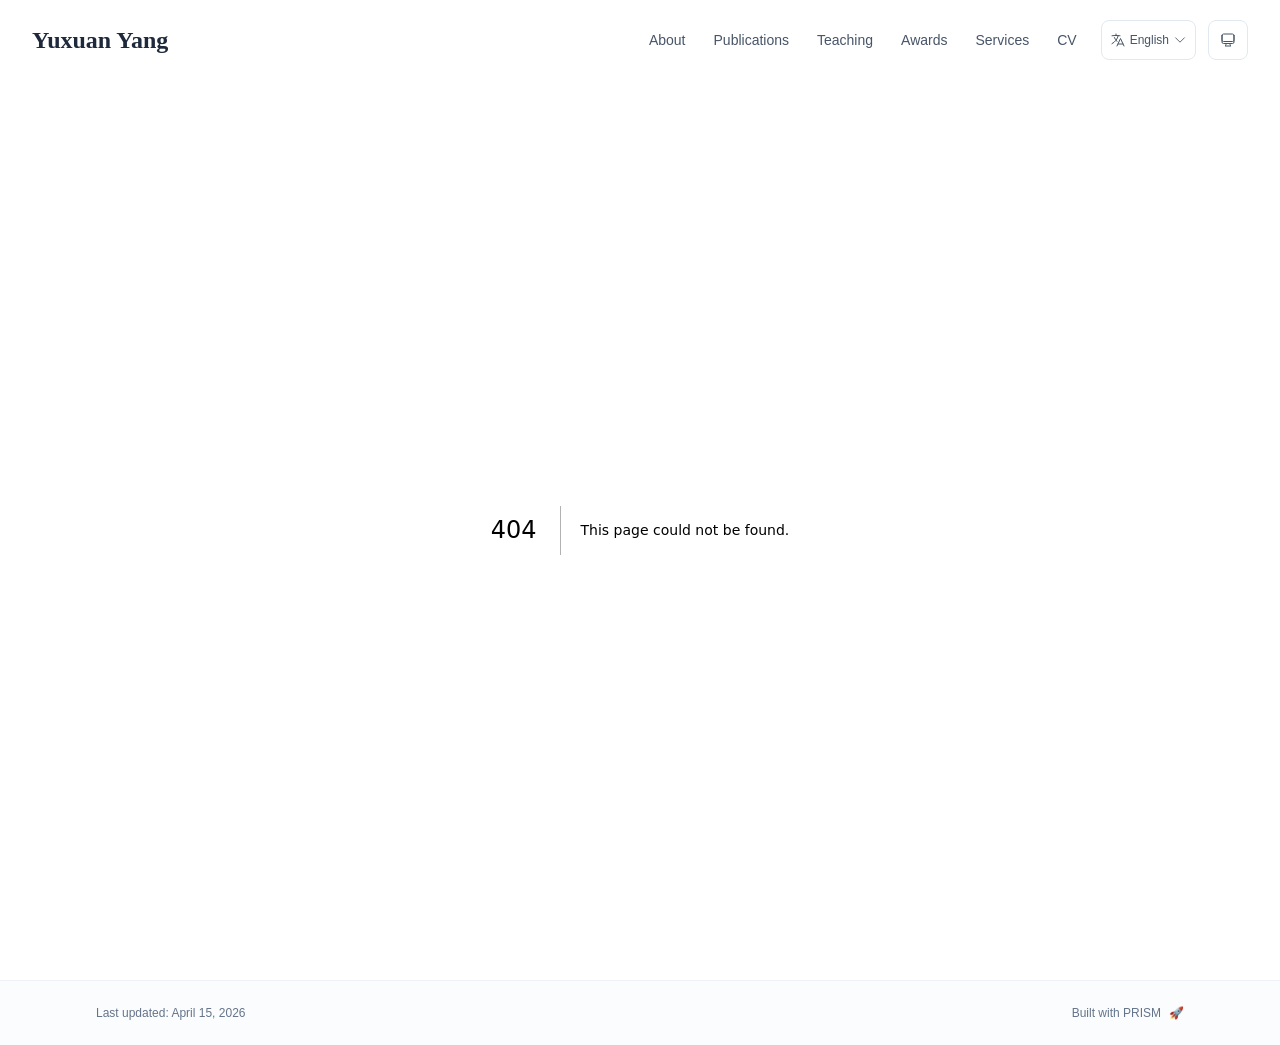
==== commit eed7a332: "update" ====
--- a/404/index.html
+++ b/404/index.html
@@ -57,4 +57,4 @@
       root.lang = 'en';
       root.setAttribute('data-locale', 'en');
     }
-  </script><title>Yuxuan Yang</title><meta name="description" content="M.F.A. student at Nanjing Forestry University."/><meta name="author" content="Yuxuan Yang"/><meta name="keywords" content="Yuxuan Yang,PhD,Research,Nanjing Forestry University"/><meta name="creator" content="Yuxuan Yang"/><meta name="publisher" content="Yuxuan Yang"/><meta property="og:title" content="Yuxuan Yang"/><meta property="og:description" content="M.F.A. student at Nanjing Forestry University."/><meta property="og:site_name" content="Yuxuan Yang&#x27;s Academic Website"/><meta property="og:locale" content="en_US"/><meta property="og:type" content="website"/><meta name="twitter:card" content="summary"/><meta name="twitter:title" content="Yuxuan Yang"/><meta name="twitter:description" content="M.F.A. student at Nanjing Forestry University."/><link rel="icon" href="/favicon.svg"/><script>document.querySelectorAll('body link[rel="icon"], body link[rel="apple-touch-icon"]').forEach(el => document.head.appendChild(el))</script><script src="/_next/static/chunks/polyfills-42372ed130431b0a.js" noModule=""></script></head><body class="font-sans antialiased"><div style="visibility:hidden"><nav class="fixed top-0 left-0 right-0 z-50" data-headlessui-state=""><div class="transition-all duration-300 ease-out bg-transparent" style="transform:translateY(-100px)"><div class="max-w-7xl mx-auto px-4 sm:px-6 lg:px-8"><div class="flex justify-between items-center h-16 lg:h-20"><div class="flex-shrink-0" tabindex="0"><a class="text-xl lg:text-2xl font-serif font-semibold text-primary hover:text-accent transition-colors duration-200" href="/">Yuxuan Yang</a></div><div class="hidden lg:block"><div class="ml-10 flex items-center space-x-3"><div class="relative flex items-baseline space-x-1"><a data-nav-href="/" class="relative px-3 py-2 text-sm font-medium rounded-lg transition-colors duration-150 text-neutral-600" href="/">About</a><a data-nav-href="/publications" class="relative px-3 py-2 text-sm font-medium rounded-lg transition-colors duration-150 text-neutral-600" href="/publications/">Publications</a><a data-nav-href="/teaching" class="relative px-3 py-2 text-sm font-medium rounded-lg transition-colors duration-150 text-neutral-600" href="/teaching/">Teaching</a><a data-nav-href="/awards" class="relative px-3 py-2 text-sm font-medium rounded-lg transition-colors duration-150 text-neutral-600" href="/awards/">Awards</a><a data-nav-href="/cv" class="relative px-3 py-2 text-sm font-medium rounded-lg transition-colors duration-150 text-neutral-600" href="/cv/">CV</a></div><div class="flex items-center justify-center w-14 h-10 rounded-lg border border-neutral-200 dark:border-[rgba(148,163,184,0.24)] bg-background dark:bg-neutral-800"><div class="w-6 h-4 rounded bg-neutral-300 animate-pulse"></div></div><div class="flex items-center justify-center w-10 h-10 rounded-lg border border-neutral-200 dark:border-[rgba(148,163,184,0.24)] bg-background dark:bg-neutral-800"><div class="w-4 h-4 rounded-full bg-neutral-300 animate-pulse"></div></div></div></div><div class="lg:hidden flex items-center space-x-2"><div class="flex items-center justify-center w-14 h-10 rounded-lg border border-neutral-200 dark:border-[rgba(148,163,184,0.24)] bg-background dark:bg-neutral-800"><div class="w-6 h-4 rounded bg-neutral-300 animate-pulse"></div></div><div class="flex items-center justify-center w-10 h-10 rounded-lg border border-neutral-200 dark:border-[rgba(148,163,184,0.24)] bg-background dark:bg-neutral-800"><div class="w-4 h-4 rounded-full bg-neutral-300 animate-pulse"></div></div><button class="inline-flex items-center justify-center p-2 rounded-md text-neutral-600 hover:text-primary hover:bg-neutral-100 dark:hover:bg-neutral-800 focus:outline-none focus:ring-2 focus:ring-inset focus:ring-accent transition-colors duration-200" id="headlessui-disclosure-button-«R7pdb»" type="button" aria-expanded="false" data-headlessui-state=""><span class="sr-only">Open main menu</span><div><svg xmlns="http://www.w3.org/2000/svg" fill="none" viewBox="0 0 24 24" stroke-width="1.5" stroke="currentColor" aria-hidden="true" data-slot="icon" class="block h-6 w-6"><path stroke-linecap="round" stroke-linejoin="round" d="M3.75 6.75h16.5M3.75 12h16.5m-16.5 5.25h16.5"></path></svg></div></button></div></div></div></div></nav><main class="min-h-screen pt-16 lg:pt-20"><div style="font-family:system-ui,&quot;Segoe UI&quot;,Roboto,Helvetica,Arial,sans-serif,&quot;Apple Color Emoji&quot;,&quot;Segoe UI Emoji&quot;;height:100vh;text-align:center;display:flex;flex-direction:column;align-items:center;justify-content:center"><div><style>body{color:#000;background:#fff;margin:0}.next-error-h1{border-right:1px solid rgba(0,0,0,.3)}@media (prefers-color-scheme:dark){body{color:#fff;background:#000}.next-error-h1{border-right:1px solid rgba(255,255,255,.3)}}</style><h1 class="next-error-h1" style="display:inline-block;margin:0 20px 0 0;padding:0 23px 0 0;font-size:24px;font-weight:500;vertical-align:top;line-height:49px">404</h1><div style="display:inline-block"><h2 style="font-size:14px;font-weight:400;line-height:49px;margin:0">This page could not be found.</h2></div></div></div><!--$--><!--/$--><!--$--><!--/$--></main><footer class="border-t border-neutral-200/50 bg-neutral-50/50 dark:bg-neutral-900/50 dark:border-neutral-700/50"><div class="max-w-6xl mx-auto px-4 sm:px-6 lg:px-8 py-6"><div class="flex flex-col sm:flex-row justify-between items-center gap-2"><p class="text-xs text-neutral-500">Last updated<!-- -->: <!-- -->April 15, 2026</p><p class="text-xs text-neutral-500 flex items-center"><a href="https://github.com/xyjoey/PRISM" target="_blank" rel="noopener noreferrer">Built with PRISM</a><span class="ml-2">🚀</span></p></div></div></footer></div><script src="/_next/static/chunks/webpack-679b75d1c4c2027c.js" async=""></script><script>(self.__next_f=self.__next_f||[]).push([0])</script><script>self.__next_f.push([1,"1:\"$Sreact.fragment\"\n3:I[3719,[\"346\",\"static/chunks/346-d5c9a6295712cd28.js\",\"874\",\"static/chunks/874-196dbf0660d69360.js\",\"831\",\"static/chunks/831-10c4d51b2f8a62fd.js\",\"177\",\"static/chunks/app/layout-a5f6a4f09f8497aa.js\"],\"ThemeProvider\"]\n4:I[310,[\"346\",\"static/chunks/346-d5c9a6295712cd28.js\",\"874\",\"static/chunks/874-196dbf0660d69360.js\",\"831\",\"static/chunks/831-10c4d51b2f8a62fd.js\",\"177\",\"static/chunks/app/layout-a5f6a4f09f8497aa.js\"],\"LocaleProvider\"]\n5:I[4574,[\"346\",\"static/chunks/346-d5c9a6295712cd28.js\",\"874\",\"static/chunks/874-196dbf0660d69360.js\",\"831\",\"static/chunks/831-10c4d51b2f8a62fd.js\",\"177\",\"static/chunks/app/layout-a5f6a4f09f8497aa.js\"],\"default\"]\n6:I[7555,[],\"\"]\n7:I[1295,[],\"\"]\n8:I[2548,[\"346\",\"static/chunks/346-d5c9a6295712cd28.js\",\"874\",\"static/chunks/874-196dbf0660d69360.js\",\"831\",\"static/chunks/831-10c4d51b2f8a62fd.js\",\"177\",\"static/chunks/app/layout-a5f6a4f09f8497aa.js\"],\"default\"]\n9:I[9665,[],\"MetadataBoundary\"]\nb:I[9665,[],\"OutletBoundary\"]\ne:I[4911,[],\"AsyncMetadataOutlet\"]\n10:I[9665,[],\"ViewportBoundary\"]\n12:I[6614,[],\"\"]\n:HL[\"/_next/static/css/0bd8fd9b3b15b8ef.css\",\"style\"]\n2:T590,\n    try {\n      const cfg = {\"enabled\":true,\"locales\":[\"en\",\"zh\"],\"defaultLocale\":\"en\",\"mode\":\"auto\",\"fixedLocale\":\"en\",\"persist\":true,\"switcher\":true,\"labels\":{\"en\":\"English\",\"zh\":\"中文\"}};\n      const storageKey = 'locale-storage';\n      const normalize = (value) =\u003e typeof value === 'string' ? value.trim().replace('_', '-').toLowerCase() : '';\n      const matchLocale = (candidate) =\u003e {\n        const normalized = normalize(candidate);\n        if (!normalized) return null;\n        if (cfg.locales.includes(normalized)) return normalized;\n        const language = normalized.split('-')[0];\n        if (cfg.locales.includes(language)) return language;\n        return null;\n      };\n\n      let resolved = null;\n\n      if (cfg.persist) {\n        resolved = matchLocale(localStorage.getItem(storageKey));\n      }\n\n      if (!resolved) {\n        if (cfg.mode === 'fixed') {\n          resolved = cfg.fixedLocale;\n        }"])</script><script>self.__next_f.push([1," else {\n          resolved = matchLocale(navigator.language);\n        }\n      }\n\n      if (!resolved) {\n        resolved = cfg.defaultLocale;\n      }\n\n      const root = document.documentElement;\n      root.lang = resolved;\n      root.setAttribute('data-locale', resolved);\n\n      if (cfg.persist) {\n        localStorage.setItem(storageKey, resolved);\n      }\n    } catch (e) {\n      const root = document.documentElement;\n      root.lang = 'en';\n      root.setAttribute('data-locale', 'en');\n    }\n  "])</script><script>self.__next_f.push([1,"0:{\"P\":null,\"b\":\"xDwIvekQslX0WvXGLGt8d\",\"p\":\"\",\"c\":[\"\",\"_not-found\",\"\"],\"i\":false,\"f\":[[[\"\",{\"children\":[\"/_not-found\",{\"children\":[\"__PAGE__\",{}]}]},\"$undefined\",\"$undefined\",true],[\"\",[\"$\",\"$1\",\"c\",{\"children\":[[[\"$\",\"link\",\"0\",{\"rel\":\"stylesheet\",\"href\":\"/_next/static/css/0bd8fd9b3b15b8ef.css\",\"precedence\":\"next\",\"crossOrigin\":\"$undefined\",\"nonce\":\"$undefined\"}]],[\"$\",\"html\",null,{\"lang\":\"en\",\"className\":\"scroll-smooth\",\"suppressHydrationWarning\":true,\"children\":[[\"$\",\"head\",null,{\"children\":[[\"$\",\"link\",null,{\"rel\":\"icon\",\"href\":\"/favicon.svg\",\"type\":\"image/svg+xml\"}],[\"$\",\"link\",null,{\"rel\":\"dns-prefetch\",\"href\":\"https://jialeliu.com\"}],[\"$\",\"link\",null,{\"rel\":\"preconnect\",\"href\":\"https://jialeliu.com\",\"crossOrigin\":\"\"}],[\"$\",\"link\",null,{\"rel\":\"preload\",\"as\":\"font\",\"type\":\"font/woff2\",\"href\":\"https://jialeliu.com/fonts/georgiab.woff2\",\"crossOrigin\":\"\"}],[\"$\",\"script\",null,{\"dangerouslySetInnerHTML\":{\"__html\":\"\\n              try {\\n                const theme = localStorage.getItem('theme-storage');\\n                const parsed = theme ? JSON.parse(theme) : null;\\n                const setting = parsed?.state?.theme || 'system';\\n                const prefersDark = typeof window !== 'undefined' \u0026\u0026 window.matchMedia \u0026\u0026 window.matchMedia('(prefers-color-scheme: dark)').matches;\\n                const effective = setting === 'dark' ? 'dark' : (setting === 'light' ? 'light' : (prefersDark ? 'dark' : 'light'));\\n                var root = document.documentElement;\\n                root.classList.add(effective);\\n                root.setAttribute('data-theme', effective);\\n              } catch (e) {\\n                var root = document.documentElement;\\n                root.classList.add('light');\\n                root.setAttribute('data-theme', 'light');\\n              }\\n            \"}}],[\"$\",\"script\",null,{\"dangerouslySetInnerHTML\":{\"__html\":\"$2\"}}]]}],[\"$\",\"body\",null,{\"className\":\"font-sans antialiased\",\"children\":[\"$\",\"$L3\",null,{\"children\":[\"$\",\"$L4\",null,{\"config\":{\"enabled\":true,\"locales\":[\"en\",\"zh\"],\"defaultLocale\":\"en\",\"mode\":\"auto\",\"fixedLocale\":\"en\",\"persist\":true,\"switcher\":true,\"labels\":{\"en\":\"English\",\"zh\":\"中文\"}},\"children\":[[\"$\",\"$L5\",null,{\"items\":[{\"title\":\"About\",\"type\":\"page\",\"target\":\"about\",\"href\":\"/\"},{\"title\":\"Publications\",\"type\":\"page\",\"target\":\"publications\",\"href\":\"/publications\"},{\"title\":\"Teaching\",\"type\":\"page\",\"target\":\"teaching\",\"href\":\"/teaching\"},{\"title\":\"Awards\",\"type\":\"page\",\"target\":\"awards\",\"href\":\"/awards\"},{\"title\":\"CV\",\"type\":\"page\",\"target\":\"cv\",\"href\":\"/cv\"}],\"siteTitle\":\"Yuxuan Yang\",\"enableOnePageMode\":false,\"i18n\":\"$0:f:0:1:1:props:children:1:props:children:1:props:children:props:children:props:config\",\"itemsByLocale\":{\"en\":[{\"title\":\"About\",\"type\":\"page\",\"target\":\"about\",\"href\":\"/\"},{\"title\":\"Publications\",\"type\":\"page\",\"target\":\"publications\",\"href\":\"/publications\"},{\"title\":\"Teaching\",\"type\":\"page\",\"target\":\"teaching\",\"href\":\"/teaching\"},{\"title\":\"Awards\",\"type\":\"page\",\"target\":\"awards\",\"href\":\"/awards\"},{\"title\":\"CV\",\"type\":\"page\",\"target\":\"cv\",\"href\":\"/cv\"}],\"zh\":[{\"title\":\"关于我\",\"type\":\"page\",\"target\":\"about\",\"href\":\"/\"},{\"title\":\"论文\",\"type\":\"page\",\"target\":\"publications\",\"href\":\"/publications\"},{\"title\":\"教学\",\"type\":\"page\",\"target\":\"teaching\",\"href\":\"/teaching\"},{\"title\":\"奖项\",\"type\":\"page\",\"target\":\"awards\",\"href\":\"/awards\"},{\"title\":\"服务\",\"type\":\"page\",\"target\":\"services\",\"href\":\"/services\"},{\"title\":\"简历\",\"type\":\"page\",\"target\":\"cv\",\"href\":\"/cv\"}]},\"siteTitleByLocale\":{\"en\":\"Yuxuan Yang\",\"zh\":\"王晶瑶\"}}],[\"$\",\"main\",null,{\"className\":\"min-h-screen pt-16 lg:pt-20\",\"children\":[\"$\",\"$L6\",null,{\"parallelRouterKey\":\"children\",\"error\":\"$undefined\",\"errorStyles\":\"$undefined\",\"errorScripts\":\"$undefined\",\"template\":[\"$\",\"$L7\",null,{}],\"templateStyles\":\"$undefined\",\"templateScripts\":\"$undefined\",\"notFound\":[[[\"$\",\"title\",null,{\"children\":\"404: This page could not be found.\"}],[\"$\",\"div\",null,{\"style\":{\"fontFamily\":\"system-ui,\\\"Segoe UI\\\",Roboto,Helvetica,Arial,sans-serif,\\\"Apple Color Emoji\\\",\\\"Segoe UI Emoji\\\"\",\"height\":\"100vh\",\"textAlign\":\"center\",\"display\":\"flex\",\"flexDirection\":\"column\",\"alignItems\":\"center\",\"justifyContent\":\"center\"},\"children\":[\"$\",\"div\",null,{\"children\":[[\"$\",\"style\",null,{\"dangerouslySetInnerHTML\":{\"__html\":\"body{color:#000;background:#fff;margin:0}.next-error-h1{border-right:1px solid rgba(0,0,0,.3)}@media (prefers-color-scheme:dark){body{color:#fff;background:#000}.next-error-h1{border-right:1px solid rgba(255,255,255,.3)}}\"}}],[\"$\",\"h1\",null,{\"className\":\"next-error-h1\",\"style\":{\"display\":\"inline-block\",\"margin\":\"0 20px 0 0\",\"padding\":\"0 23px 0 0\",\"fontSize\":24,\"fontWeight\":500,\"verticalAlign\":\"top\",\"lineHeight\":\"49px\"},\"children\":404}],[\"$\",\"div\",null,{\"style\":{\"display\":\"inline-block\"},\"children\":[\"$\",\"h2\",null,{\"style\":{\"fontSize\":14,\"fontWeight\":400,\"lineHeight\":\"49px\",\"margin\":0},\"children\":\"This page could not be found.\"}]}]]}]}]],[]],\"forbidden\":\"$undefined\",\"unauthorized\":\"$undefined\"}]}],[\"$\",\"$L8\",null,{\"lastUpdated\":\"April 15, 2026\",\"lastUpdatedByLocale\":{\"en\":\"April 15, 2026\",\"zh\":\"2026年4月15日\"},\"defaultLocale\":\"en\"}]]}]}]}]]}]]}],{\"children\":[\"/_not-found\",[\"$\",\"$1\",\"c\",{\"children\":[null,[\"$\",\"$L6\",null,{\"parallelRouterKey\":\"children\",\"error\":\"$undefined\",\"errorStyles\":\"$undefined\",\"errorScripts\":\"$undefined\",\"template\":[\"$\",\"$L7\",null,{}],\"templateStyles\":\"$undefined\",\"templateScripts\":\"$undefined\",\"notFound\":\"$undefined\",\"forbidden\":\"$undefined\",\"unauthorized\":\"$undefined\"}]]}],{\"children\":[\"__PAGE__\",[\"$\",\"$1\",\"c\",{\"children\":[[[\"$\",\"title\",null,{\"children\":\"404: This page could not be found.\"}],[\"$\",\"div\",null,{\"style\":\"$0:f:0:1:1:props:children:1:props:children:1:props:children:props:children:props:children:1:props:children:props:notFound:0:1:props:style\",\"children\":[\"$\",\"div\",null,{\"children\":[[\"$\",\"style\",null,{\"dangerouslySetInnerHTML\":{\"__html\":\"body{color:#000;background:#fff;margin:0}.next-error-h1{border-right:1px solid rgba(0,0,0,.3)}@media (prefers-color-scheme:dark){body{color:#fff;background:#000}.next-error-h1{border-right:1px solid rgba(255,255,255,.3)}}\"}}],[\"$\",\"h1\",null,{\"className\":\"next-error-h1\",\"style\":\"$0:f:0:1:1:props:children:1:props:children:1:props:children:props:children:props:children:1:props:children:props:notFound:0:1:props:children:props:children:1:props:style\",\"children\":404}],[\"$\",\"div\",null,{\"style\":\"$0:f:0:1:1:props:children:1:props:children:1:props:children:props:children:props:children:1:props:children:props:notFound:0:1:props:children:props:children:2:props:style\",\"children\":[\"$\",\"h2\",null,{\"style\":\"$0:f:0:1:1:props:children:1:props:children:1:props:children:props:children:props:children:1:props:children:props:notFound:0:1:props:children:props:children:2:props:children:props:style\",\"children\":\"This page could not be found.\"}]}]]}]}]],[\"$\",\"$L9\",null,{\"children\":\"$La\"}],null,[\"$\",\"$Lb\",null,{\"children\":[\"$Lc\",\"$Ld\",[\"$\",\"$Le\",null,{\"promise\":\"$@f\"}]]}]]}],{},null,false]},null,false]},null,false],[\"$\",\"$1\",\"h\",{\"children\":[[\"$\",\"meta\",null,{\"name\":\"robots\",\"content\":\"noindex\"}],[\"$\",\"$1\",\"zGDed6pXT9Y--vRuVd-AV\",{\"children\":[[\"$\",\"$L10\",null,{\"children\":\"$L11\"}],null]}],null]}],false]],\"m\":\"$undefined\",\"G\":[\"$12\",\"$undefined\"],\"s\":false,\"S\":true}\n"])</script><script>self.__next_f.push([1,"13:\"$Sreact.suspense\"\n14:I[4911,[],\"AsyncMetadata\"]\na:[\"$\",\"$13\",null,{\"fallback\":null,\"children\":[\"$\",\"$L14\",null,{\"promise\":\"$@15\"}]}]\n"])</script><script>self.__next_f.push([1,"d:null\n"])</script><script>self.__next_f.push([1,"11:[[\"$\",\"meta\",\"0\",{\"charSet\":\"utf-8\"}],[\"$\",\"meta\",\"1\",{\"name\":\"viewport\",\"content\":\"width=device-width, initial-scale=1\"}]]\nc:null\n"])</script><script>self.__next_f.push([1,"15:{\"metadata\":[[\"$\",\"title\",\"0\",{\"children\":\"Yuxuan Yang\"}],[\"$\",\"meta\",\"1\",{\"name\":\"description\",\"content\":\"M.F.A. student at Nanjing Forestry University.\"}],[\"$\",\"meta\",\"2\",{\"name\":\"author\",\"content\":\"Yuxuan Yang\"}],[\"$\",\"meta\",\"3\",{\"name\":\"keywords\",\"content\":\"Yuxuan Yang,PhD,Research,Nanjing Forestry University\"}],[\"$\",\"meta\",\"4\",{\"name\":\"creator\",\"content\":\"Yuxuan Yang\"}],[\"$\",\"meta\",\"5\",{\"name\":\"publisher\",\"content\":\"Yuxuan Yang\"}],[\"$\",\"meta\",\"6\",{\"property\":\"og:title\",\"content\":\"Yuxuan Yang\"}],[\"$\",\"meta\",\"7\",{\"property\":\"og:description\",\"content\":\"M.F.A. student at Nanjing Forestry University.\"}],[\"$\",\"meta\",\"8\",{\"property\":\"og:site_name\",\"content\":\"Yuxuan Yang's Academic Website\"}],[\"$\",\"meta\",\"9\",{\"property\":\"og:locale\",\"content\":\"en_US\"}],[\"$\",\"meta\",\"10\",{\"property\":\"og:type\",\"content\":\"website\"}],[\"$\",\"meta\",\"11\",{\"name\":\"twitter:card\",\"content\":\"summary\"}],[\"$\",\"meta\",\"12\",{\"name\":\"twitter:title\",\"content\":\"Yuxuan Yang\"}],[\"$\",\"meta\",\"13\",{\"name\":\"twitter:description\",\"content\":\"M.F.A. student at Nanjing Forestry University.\"}],[\"$\",\"link\",\"14\",{\"rel\":\"icon\",\"href\":\"/favicon.svg\"}]],\"error\":null,\"digest\":\"$undefined\"}\nf:{\"metadata\":\"$15:metadata\",\"error\":null,\"digest\":\"$undefined\"}\n"])</script></body></html>+  </script><title>Yuxuan Yang</title><meta name="description" content="M.F.A. student at Nanjing Forestry University."/><meta name="author" content="Yuxuan Yang"/><meta name="keywords" content="Yuxuan Yang,PhD,Research,Nanjing Forestry University"/><meta name="creator" content="Yuxuan Yang"/><meta name="publisher" content="Yuxuan Yang"/><meta property="og:title" content="Yuxuan Yang"/><meta property="og:description" content="M.F.A. student at Nanjing Forestry University."/><meta property="og:site_name" content="Yuxuan Yang&#x27;s Academic Website"/><meta property="og:locale" content="en_US"/><meta property="og:type" content="website"/><meta name="twitter:card" content="summary"/><meta name="twitter:title" content="Yuxuan Yang"/><meta name="twitter:description" content="M.F.A. student at Nanjing Forestry University."/><link rel="icon" href="/favicon.svg"/><script>document.querySelectorAll('body link[rel="icon"], body link[rel="apple-touch-icon"]').forEach(el => document.head.appendChild(el))</script><script src="/_next/static/chunks/polyfills-42372ed130431b0a.js" noModule=""></script></head><body class="font-sans antialiased"><div style="visibility:hidden"><nav class="fixed top-0 left-0 right-0 z-50" data-headlessui-state=""><div class="transition-all duration-300 ease-out bg-transparent" style="transform:translateY(-100px)"><div class="max-w-7xl mx-auto px-4 sm:px-6 lg:px-8"><div class="flex justify-between items-center h-16 lg:h-20"><div class="flex-shrink-0" tabindex="0"><a class="text-xl lg:text-2xl font-serif font-semibold text-primary hover:text-accent transition-colors duration-200" href="/">Yuxuan Yang</a></div><div class="hidden lg:block"><div class="ml-10 flex items-center space-x-3"><div class="relative flex items-baseline space-x-1"><a data-nav-href="/" class="relative px-3 py-2 text-sm font-medium rounded-lg transition-colors duration-150 text-neutral-600" href="/">About</a><a data-nav-href="/publications" class="relative px-3 py-2 text-sm font-medium rounded-lg transition-colors duration-150 text-neutral-600" href="/publications/">Publications</a><a data-nav-href="/teaching" class="relative px-3 py-2 text-sm font-medium rounded-lg transition-colors duration-150 text-neutral-600" href="/teaching/">Teaching</a><a data-nav-href="/awards" class="relative px-3 py-2 text-sm font-medium rounded-lg transition-colors duration-150 text-neutral-600" href="/awards/">Awards</a><a data-nav-href="/services" class="relative px-3 py-2 text-sm font-medium rounded-lg transition-colors duration-150 text-neutral-600" href="/services/">Services</a><a data-nav-href="/cv" class="relative px-3 py-2 text-sm font-medium rounded-lg transition-colors duration-150 text-neutral-600" href="/cv/">CV</a></div><div class="flex items-center justify-center w-14 h-10 rounded-lg border border-neutral-200 dark:border-[rgba(148,163,184,0.24)] bg-background dark:bg-neutral-800"><div class="w-6 h-4 rounded bg-neutral-300 animate-pulse"></div></div><div class="flex items-center justify-center w-10 h-10 rounded-lg border border-neutral-200 dark:border-[rgba(148,163,184,0.24)] bg-background dark:bg-neutral-800"><div class="w-4 h-4 rounded-full bg-neutral-300 animate-pulse"></div></div></div></div><div class="lg:hidden flex items-center space-x-2"><div class="flex items-center justify-center w-14 h-10 rounded-lg border border-neutral-200 dark:border-[rgba(148,163,184,0.24)] bg-background dark:bg-neutral-800"><div class="w-6 h-4 rounded bg-neutral-300 animate-pulse"></div></div><div class="flex items-center justify-center w-10 h-10 rounded-lg border border-neutral-200 dark:border-[rgba(148,163,184,0.24)] bg-background dark:bg-neutral-800"><div class="w-4 h-4 rounded-full bg-neutral-300 animate-pulse"></div></div><button class="inline-flex items-center justify-center p-2 rounded-md text-neutral-600 hover:text-primary hover:bg-neutral-100 dark:hover:bg-neutral-800 focus:outline-none focus:ring-2 focus:ring-inset focus:ring-accent transition-colors duration-200" id="headlessui-disclosure-button-«R7pdb»" type="button" aria-expanded="false" data-headlessui-state=""><span class="sr-only">Open main menu</span><div><svg xmlns="http://www.w3.org/2000/svg" fill="none" viewBox="0 0 24 24" stroke-width="1.5" stroke="currentColor" aria-hidden="true" data-slot="icon" class="block h-6 w-6"><path stroke-linecap="round" stroke-linejoin="round" d="M3.75 6.75h16.5M3.75 12h16.5m-16.5 5.25h16.5"></path></svg></div></button></div></div></div></div></nav><main class="min-h-screen pt-16 lg:pt-20"><div style="font-family:system-ui,&quot;Segoe UI&quot;,Roboto,Helvetica,Arial,sans-serif,&quot;Apple Color Emoji&quot;,&quot;Segoe UI Emoji&quot;;height:100vh;text-align:center;display:flex;flex-direction:column;align-items:center;justify-content:center"><div><style>body{color:#000;background:#fff;margin:0}.next-error-h1{border-right:1px solid rgba(0,0,0,.3)}@media (prefers-color-scheme:dark){body{color:#fff;background:#000}.next-error-h1{border-right:1px solid rgba(255,255,255,.3)}}</style><h1 class="next-error-h1" style="display:inline-block;margin:0 20px 0 0;padding:0 23px 0 0;font-size:24px;font-weight:500;vertical-align:top;line-height:49px">404</h1><div style="display:inline-block"><h2 style="font-size:14px;font-weight:400;line-height:49px;margin:0">This page could not be found.</h2></div></div></div><!--$--><!--/$--><!--$--><!--/$--></main><footer class="border-t border-neutral-200/50 bg-neutral-50/50 dark:bg-neutral-900/50 dark:border-neutral-700/50"><div class="max-w-6xl mx-auto px-4 sm:px-6 lg:px-8 py-6"><div class="flex flex-col sm:flex-row justify-between items-center gap-2"><p class="text-xs text-neutral-500">Last updated<!-- -->: <!-- -->April 15, 2026</p><p class="text-xs text-neutral-500 flex items-center"><a href="https://github.com/xyjoey/PRISM" target="_blank" rel="noopener noreferrer">Built with PRISM</a><span class="ml-2">🚀</span></p></div></div></footer></div><script src="/_next/static/chunks/webpack-679b75d1c4c2027c.js" async=""></script><script>(self.__next_f=self.__next_f||[]).push([0])</script><script>self.__next_f.push([1,"1:\"$Sreact.fragment\"\n3:I[3719,[\"346\",\"static/chunks/346-d5c9a6295712cd28.js\",\"874\",\"static/chunks/874-196dbf0660d69360.js\",\"831\",\"static/chunks/831-10c4d51b2f8a62fd.js\",\"177\",\"static/chunks/app/layout-a5f6a4f09f8497aa.js\"],\"ThemeProvider\"]\n4:I[310,[\"346\",\"static/chunks/346-d5c9a6295712cd28.js\",\"874\",\"static/chunks/874-196dbf0660d69360.js\",\"831\",\"static/chunks/831-10c4d51b2f8a62fd.js\",\"177\",\"static/chunks/app/layout-a5f6a4f09f8497aa.js\"],\"LocaleProvider\"]\n5:I[4574,[\"346\",\"static/chunks/346-d5c9a6295712cd28.js\",\"874\",\"static/chunks/874-196dbf0660d69360.js\",\"831\",\"static/chunks/831-10c4d51b2f8a62fd.js\",\"177\",\"static/chunks/app/layout-a5f6a4f09f8497aa.js\"],\"default\"]\n6:I[7555,[],\"\"]\n7:I[1295,[],\"\"]\n8:I[2548,[\"346\",\"static/chunks/346-d5c9a6295712cd28.js\",\"874\",\"static/chunks/874-196dbf0660d69360.js\",\"831\",\"static/chunks/831-10c4d51b2f8a62fd.js\",\"177\",\"static/chunks/app/layout-a5f6a4f09f8497aa.js\"],\"default\"]\n9:I[9665,[],\"MetadataBoundary\"]\nb:I[9665,[],\"OutletBoundary\"]\ne:I[4911,[],\"AsyncMetadataOutlet\"]\n10:I[9665,[],\"ViewportBoundary\"]\n12:I[6614,[],\"\"]\n:HL[\"/_next/static/css/0bd8fd9b3b15b8ef.css\",\"style\"]\n2:T590,\n    try {\n      const cfg = {\"enabled\":true,\"locales\":[\"en\",\"zh\"],\"defaultLocale\":\"en\",\"mode\":\"auto\",\"fixedLocale\":\"en\",\"persist\":true,\"switcher\":true,\"labels\":{\"en\":\"English\",\"zh\":\"中文\"}};\n      const storageKey = 'locale-storage';\n      const normalize = (value) =\u003e typeof value === 'string' ? value.trim().replace('_', '-').toLowerCase() : '';\n      const matchLocale = (candidate) =\u003e {\n        const normalized = normalize(candidate);\n        if (!normalized) return null;\n        if (cfg.locales.includes(normalized)) return normalized;\n        const language = normalized.split('-')[0];\n        if (cfg.locales.includes(language)) return language;\n        return null;\n      };\n\n      let resolved = null;\n\n      if (cfg.persist) {\n        resolved = matchLocale(localStorage.getItem(storageKey));\n      }\n\n      if (!resolved) {\n        if (cfg.mode === 'fixed') {\n          resolved = cfg.fixedLocale;\n        }"])</script><script>self.__next_f.push([1," else {\n          resolved = matchLocale(navigator.language);\n        }\n      }\n\n      if (!resolved) {\n        resolved = cfg.defaultLocale;\n      }\n\n      const root = document.documentElement;\n      root.lang = resolved;\n      root.setAttribute('data-locale', resolved);\n\n      if (cfg.persist) {\n        localStorage.setItem(storageKey, resolved);\n      }\n    } catch (e) {\n      const root = document.documentElement;\n      root.lang = 'en';\n      root.setAttribute('data-locale', 'en');\n    }\n  "])</script><script>self.__next_f.push([1,"0:{\"P\":null,\"b\":\"lDp3qZOWb4jEZj_vuMO1A\",\"p\":\"\",\"c\":[\"\",\"_not-found\",\"\"],\"i\":false,\"f\":[[[\"\",{\"children\":[\"/_not-found\",{\"children\":[\"__PAGE__\",{}]}]},\"$undefined\",\"$undefined\",true],[\"\",[\"$\",\"$1\",\"c\",{\"children\":[[[\"$\",\"link\",\"0\",{\"rel\":\"stylesheet\",\"href\":\"/_next/static/css/0bd8fd9b3b15b8ef.css\",\"precedence\":\"next\",\"crossOrigin\":\"$undefined\",\"nonce\":\"$undefined\"}]],[\"$\",\"html\",null,{\"lang\":\"en\",\"className\":\"scroll-smooth\",\"suppressHydrationWarning\":true,\"children\":[[\"$\",\"head\",null,{\"children\":[[\"$\",\"link\",null,{\"rel\":\"icon\",\"href\":\"/favicon.svg\",\"type\":\"image/svg+xml\"}],[\"$\",\"link\",null,{\"rel\":\"dns-prefetch\",\"href\":\"https://jialeliu.com\"}],[\"$\",\"link\",null,{\"rel\":\"preconnect\",\"href\":\"https://jialeliu.com\",\"crossOrigin\":\"\"}],[\"$\",\"link\",null,{\"rel\":\"preload\",\"as\":\"font\",\"type\":\"font/woff2\",\"href\":\"https://jialeliu.com/fonts/georgiab.woff2\",\"crossOrigin\":\"\"}],[\"$\",\"script\",null,{\"dangerouslySetInnerHTML\":{\"__html\":\"\\n              try {\\n                const theme = localStorage.getItem('theme-storage');\\n                const parsed = theme ? JSON.parse(theme) : null;\\n                const setting = parsed?.state?.theme || 'system';\\n                const prefersDark = typeof window !== 'undefined' \u0026\u0026 window.matchMedia \u0026\u0026 window.matchMedia('(prefers-color-scheme: dark)').matches;\\n                const effective = setting === 'dark' ? 'dark' : (setting === 'light' ? 'light' : (prefersDark ? 'dark' : 'light'));\\n                var root = document.documentElement;\\n                root.classList.add(effective);\\n                root.setAttribute('data-theme', effective);\\n              } catch (e) {\\n                var root = document.documentElement;\\n                root.classList.add('light');\\n                root.setAttribute('data-theme', 'light');\\n              }\\n            \"}}],[\"$\",\"script\",null,{\"dangerouslySetInnerHTML\":{\"__html\":\"$2\"}}]]}],[\"$\",\"body\",null,{\"className\":\"font-sans antialiased\",\"children\":[\"$\",\"$L3\",null,{\"children\":[\"$\",\"$L4\",null,{\"config\":{\"enabled\":true,\"locales\":[\"en\",\"zh\"],\"defaultLocale\":\"en\",\"mode\":\"auto\",\"fixedLocale\":\"en\",\"persist\":true,\"switcher\":true,\"labels\":{\"en\":\"English\",\"zh\":\"中文\"}},\"children\":[[\"$\",\"$L5\",null,{\"items\":[{\"title\":\"About\",\"type\":\"page\",\"target\":\"about\",\"href\":\"/\"},{\"title\":\"Publications\",\"type\":\"page\",\"target\":\"publications\",\"href\":\"/publications\"},{\"title\":\"Teaching\",\"type\":\"page\",\"target\":\"teaching\",\"href\":\"/teaching\"},{\"title\":\"Awards\",\"type\":\"page\",\"target\":\"awards\",\"href\":\"/awards\"},{\"title\":\"Services\",\"type\":\"page\",\"target\":\"services\",\"href\":\"/services\"},{\"title\":\"CV\",\"type\":\"page\",\"target\":\"cv\",\"href\":\"/cv\"}],\"siteTitle\":\"Yuxuan Yang\",\"enableOnePageMode\":false,\"i18n\":\"$0:f:0:1:1:props:children:1:props:children:1:props:children:props:children:props:config\",\"itemsByLocale\":{\"en\":[{\"title\":\"About\",\"type\":\"page\",\"target\":\"about\",\"href\":\"/\"},{\"title\":\"Publications\",\"type\":\"page\",\"target\":\"publications\",\"href\":\"/publications\"},{\"title\":\"Teaching\",\"type\":\"page\",\"target\":\"teaching\",\"href\":\"/teaching\"},{\"title\":\"Awards\",\"type\":\"page\",\"target\":\"awards\",\"href\":\"/awards\"},{\"title\":\"Services\",\"type\":\"page\",\"target\":\"services\",\"href\":\"/services\"},{\"title\":\"CV\",\"type\":\"page\",\"target\":\"cv\",\"href\":\"/cv\"}],\"zh\":[{\"title\":\"关于我\",\"type\":\"page\",\"target\":\"about\",\"href\":\"/\"},{\"title\":\"论文\",\"type\":\"page\",\"target\":\"publications\",\"href\":\"/publications\"},{\"title\":\"教学\",\"type\":\"page\",\"target\":\"teaching\",\"href\":\"/teaching\"},{\"title\":\"奖项\",\"type\":\"page\",\"target\":\"awards\",\"href\":\"/awards\"},{\"title\":\"服务\",\"type\":\"page\",\"target\":\"services\",\"href\":\"/services\"},{\"title\":\"简历\",\"type\":\"page\",\"target\":\"cv\",\"href\":\"/cv\"}]},\"siteTitleByLocale\":{\"en\":\"Yuxuan Yang\",\"zh\":\"王晶瑶\"}}],[\"$\",\"main\",null,{\"className\":\"min-h-screen pt-16 lg:pt-20\",\"children\":[\"$\",\"$L6\",null,{\"parallelRouterKey\":\"children\",\"error\":\"$undefined\",\"errorStyles\":\"$undefined\",\"errorScripts\":\"$undefined\",\"template\":[\"$\",\"$L7\",null,{}],\"templateStyles\":\"$undefined\",\"templateScripts\":\"$undefined\",\"notFound\":[[[\"$\",\"title\",null,{\"children\":\"404: This page could not be found.\"}],[\"$\",\"div\",null,{\"style\":{\"fontFamily\":\"system-ui,\\\"Segoe UI\\\",Roboto,Helvetica,Arial,sans-serif,\\\"Apple Color Emoji\\\",\\\"Segoe UI Emoji\\\"\",\"height\":\"100vh\",\"textAlign\":\"center\",\"display\":\"flex\",\"flexDirection\":\"column\",\"alignItems\":\"center\",\"justifyContent\":\"center\"},\"children\":[\"$\",\"div\",null,{\"children\":[[\"$\",\"style\",null,{\"dangerouslySetInnerHTML\":{\"__html\":\"body{color:#000;background:#fff;margin:0}.next-error-h1{border-right:1px solid rgba(0,0,0,.3)}@media (prefers-color-scheme:dark){body{color:#fff;background:#000}.next-error-h1{border-right:1px solid rgba(255,255,255,.3)}}\"}}],[\"$\",\"h1\",null,{\"className\":\"next-error-h1\",\"style\":{\"display\":\"inline-block\",\"margin\":\"0 20px 0 0\",\"padding\":\"0 23px 0 0\",\"fontSize\":24,\"fontWeight\":500,\"verticalAlign\":\"top\",\"lineHeight\":\"49px\"},\"children\":404}],[\"$\",\"div\",null,{\"style\":{\"display\":\"inline-block\"},\"children\":[\"$\",\"h2\",null,{\"style\":{\"fontSize\":14,\"fontWeight\":400,\"lineHeight\":\"49px\",\"margin\":0},\"children\":\"This page could not be found.\"}]}]]}]}]],[]],\"forbidden\":\"$undefined\",\"unauthorized\":\"$undefined\"}]}],[\"$\",\"$L8\",null,{\"lastUpdated\":\"April 15, 2026\",\"lastUpdatedByLocale\":{\"en\":\"April 15, 2026\",\"zh\":\"2026年4月15日\"},\"defaultLocale\":\"en\"}]]}]}]}]]}]]}],{\"children\":[\"/_not-found\",[\"$\",\"$1\",\"c\",{\"children\":[null,[\"$\",\"$L6\",null,{\"parallelRouterKey\":\"children\",\"error\":\"$undefined\",\"errorStyles\":\"$undefined\",\"errorScripts\":\"$undefined\",\"template\":[\"$\",\"$L7\",null,{}],\"templateStyles\":\"$undefined\",\"templateScripts\":\"$undefined\",\"notFound\":\"$undefined\",\"forbidden\":\"$undefined\",\"unauthorized\":\"$undefined\"}]]}],{\"children\":[\"__PAGE__\",[\"$\",\"$1\",\"c\",{\"children\":[[[\"$\",\"title\",null,{\"children\":\"404: This page could not be found.\"}],[\"$\",\"div\",null,{\"style\":\"$0:f:0:1:1:props:children:1:props:children:1:props:children:props:children:props:children:1:props:children:props:notFound:0:1:props:style\",\"children\":[\"$\",\"div\",null,{\"children\":[[\"$\",\"style\",null,{\"dangerouslySetInnerHTML\":{\"__html\":\"body{color:#000;background:#fff;margin:0}.next-error-h1{border-right:1px solid rgba(0,0,0,.3)}@media (prefers-color-scheme:dark){body{color:#fff;background:#000}.next-error-h1{border-right:1px solid rgba(255,255,255,.3)}}\"}}],[\"$\",\"h1\",null,{\"className\":\"next-error-h1\",\"style\":\"$0:f:0:1:1:props:children:1:props:children:1:props:children:props:children:props:children:1:props:children:props:notFound:0:1:props:children:props:children:1:props:style\",\"children\":404}],[\"$\",\"div\",null,{\"style\":\"$0:f:0:1:1:props:children:1:props:children:1:props:children:props:children:props:children:1:props:children:props:notFound:0:1:props:children:props:children:2:props:style\",\"children\":[\"$\",\"h2\",null,{\"style\":\"$0:f:0:1:1:props:children:1:props:children:1:props:children:props:children:props:children:1:props:children:props:notFound:0:1:props:children:props:children:2:props:children:props:style\",\"children\":\"This page could not be found.\"}]}]]}]}]],[\"$\",\"$L9\",null,{\"children\":\"$La\"}],null,[\"$\",\"$Lb\",null,{\"children\":[\"$Lc\",\"$Ld\",[\"$\",\"$Le\",null,{\"promise\":\"$@f\"}]]}]]}],{},null,false]},null,false]},null,false],[\"$\",\"$1\",\"h\",{\"children\":[[\"$\",\"meta\",null,{\"name\":\"robots\",\"content\":\"noindex\"}],[\"$\",\"$1\",\"zQJ_9Amco1tIKkFAzmluF\",{\"children\":[[\"$\",\"$L10\",null,{\"children\":\"$L11\"}],null]}],null]}],false]],\"m\":\"$undefined\",\"G\":[\"$12\",\"$undefined\"],\"s\":false,\"S\":true}\n"])</script><script>self.__next_f.push([1,"13:\"$Sreact.suspense\"\n14:I[4911,[],\"AsyncMetadata\"]\na:[\"$\",\"$13\",null,{\"fallback\":null,\"children\":[\"$\",\"$L14\",null,{\"promise\":\"$@15\"}]}]\n"])</script><script>self.__next_f.push([1,"d:null\n"])</script><script>self.__next_f.push([1,"11:[[\"$\",\"meta\",\"0\",{\"charSet\":\"utf-8\"}],[\"$\",\"meta\",\"1\",{\"name\":\"viewport\",\"content\":\"width=device-width, initial-scale=1\"}]]\nc:null\n"])</script><script>self.__next_f.push([1,"15:{\"metadata\":[[\"$\",\"title\",\"0\",{\"children\":\"Yuxuan Yang\"}],[\"$\",\"meta\",\"1\",{\"name\":\"description\",\"content\":\"M.F.A. student at Nanjing Forestry University.\"}],[\"$\",\"meta\",\"2\",{\"name\":\"author\",\"content\":\"Yuxuan Yang\"}],[\"$\",\"meta\",\"3\",{\"name\":\"keywords\",\"content\":\"Yuxuan Yang,PhD,Research,Nanjing Forestry University\"}],[\"$\",\"meta\",\"4\",{\"name\":\"creator\",\"content\":\"Yuxuan Yang\"}],[\"$\",\"meta\",\"5\",{\"name\":\"publisher\",\"content\":\"Yuxuan Yang\"}],[\"$\",\"meta\",\"6\",{\"property\":\"og:title\",\"content\":\"Yuxuan Yang\"}],[\"$\",\"meta\",\"7\",{\"property\":\"og:description\",\"content\":\"M.F.A. student at Nanjing Forestry University.\"}],[\"$\",\"meta\",\"8\",{\"property\":\"og:site_name\",\"content\":\"Yuxuan Yang's Academic Website\"}],[\"$\",\"meta\",\"9\",{\"property\":\"og:locale\",\"content\":\"en_US\"}],[\"$\",\"meta\",\"10\",{\"property\":\"og:type\",\"content\":\"website\"}],[\"$\",\"meta\",\"11\",{\"name\":\"twitter:card\",\"content\":\"summary\"}],[\"$\",\"meta\",\"12\",{\"name\":\"twitter:title\",\"content\":\"Yuxuan Yang\"}],[\"$\",\"meta\",\"13\",{\"name\":\"twitter:description\",\"content\":\"M.F.A. student at Nanjing Forestry University.\"}],[\"$\",\"link\",\"14\",{\"rel\":\"icon\",\"href\":\"/favicon.svg\"}]],\"error\":null,\"digest\":\"$undefined\"}\nf:{\"metadata\":\"$15:metadata\",\"error\":null,\"digest\":\"$undefined\"}\n"])</script></body></html>
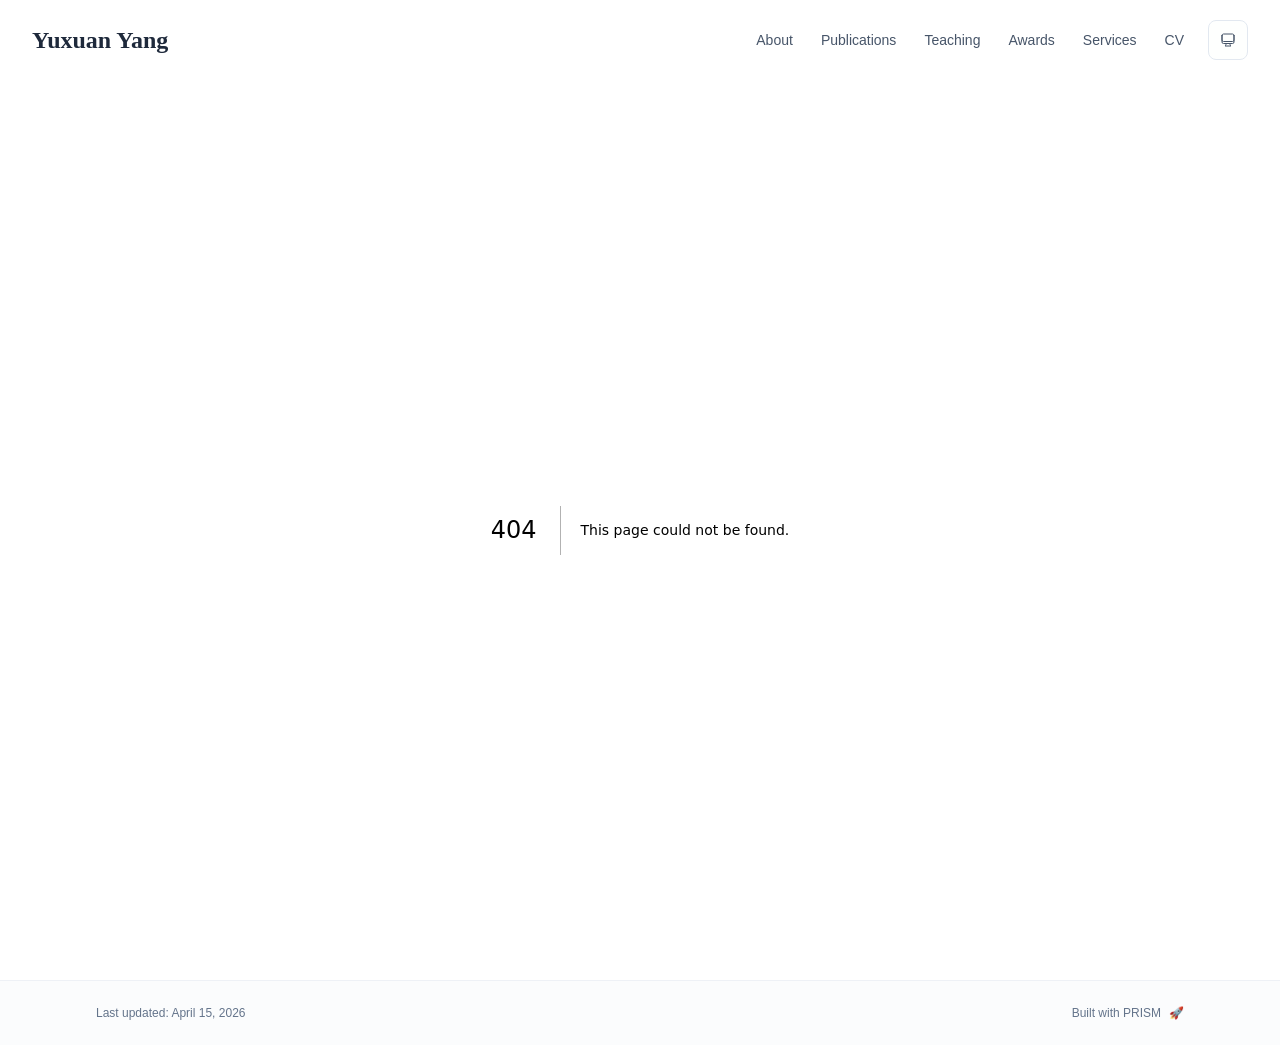
==== commit ed06967b: "update" ====
--- a/404/index.html
+++ b/404/index.html
@@ -1,4 +1,4 @@
-<!DOCTYPE html><html lang="en" class="scroll-smooth"><head><meta charSet="utf-8"/><meta name="viewport" content="width=device-width, initial-scale=1"/><link rel="stylesheet" href="/_next/static/css/0bd8fd9b3b15b8ef.css" data-precedence="next"/><link rel="preload" as="script" fetchPriority="low" href="/_next/static/chunks/webpack-679b75d1c4c2027c.js"/><script src="/_next/static/chunks/4bd1b696-70b6d399998de86a.js" async=""></script><script src="/_next/static/chunks/684-50096e198fb40285.js" async=""></script><script src="/_next/static/chunks/main-app-256e7ac94a66f304.js" async=""></script><script src="/_next/static/chunks/346-d5c9a6295712cd28.js" async=""></script><script src="/_next/static/chunks/874-196dbf0660d69360.js" async=""></script><script src="/_next/static/chunks/831-10c4d51b2f8a62fd.js" async=""></script><script src="/_next/static/chunks/app/layout-a5f6a4f09f8497aa.js" async=""></script><meta name="robots" content="noindex"/><title>404: This page could not be found.</title><link rel="icon" href="/favicon.svg" type="image/svg+xml"/><link rel="dns-prefetch" href="https://jialeliu.com"/><link rel="preconnect" href="https://jialeliu.com" crossorigin=""/><link rel="preload" as="font" type="font/woff2" href="https://jialeliu.com/fonts/georgiab.woff2" crossorigin=""/><script>
+<!DOCTYPE html><html lang="en" class="scroll-smooth"><head><meta charSet="utf-8"/><meta name="viewport" content="width=device-width, initial-scale=1"/><link rel="stylesheet" href="/_next/static/css/0bd8fd9b3b15b8ef.css" data-precedence="next"/><link rel="preload" as="script" fetchPriority="low" href="/_next/static/chunks/webpack-679b75d1c4c2027c.js"/><script src="/_next/static/chunks/4bd1b696-70b6d399998de86a.js" async=""></script><script src="/_next/static/chunks/684-50096e198fb40285.js" async=""></script><script src="/_next/static/chunks/main-app-256e7ac94a66f304.js" async=""></script><script src="/_next/static/chunks/346-d5c9a6295712cd28.js" async=""></script><script src="/_next/static/chunks/874-196dbf0660d69360.js" async=""></script><script src="/_next/static/chunks/831-10c4d51b2f8a62fd.js" async=""></script><script src="/_next/static/chunks/app/layout-a5f6a4f09f8497aa.js" async=""></script><meta name="robots" content="noindex"/><title>404: This page could not be found.</title><link rel="icon" href="/favicon.ico" type="image/svg+xml"/><link rel="dns-prefetch" href="https://jialeliu.com"/><link rel="preconnect" href="https://jialeliu.com" crossorigin=""/><link rel="preload" as="font" type="font/woff2" href="https://jialeliu.com/fonts/georgiab.woff2" crossorigin=""/><script>
               try {
                 const theme = localStorage.getItem('theme-storage');
                 const parsed = theme ? JSON.parse(theme) : null;
@@ -15,7 +15,7 @@
               }
             </script><script>
     try {
-      const cfg = {"enabled":true,"locales":["en","zh"],"defaultLocale":"en","mode":"auto","fixedLocale":"en","persist":true,"switcher":true,"labels":{"en":"English","zh":"中文"}};
+      const cfg = {"enabled":true,"locales":["en"],"defaultLocale":"en","mode":"auto","fixedLocale":"en","persist":true,"switcher":true,"labels":{"en":"English"}};
       const storageKey = 'locale-storage';
       const normalize = (value) => typeof value === 'string' ? value.trim().replace('_', '-').toLowerCase() : '';
       const matchLocale = (candidate) => {
@@ -57,4 +57,4 @@
       root.lang = 'en';
       root.setAttribute('data-locale', 'en');
     }
-  </script><title>Yuxuan Yang</title><meta name="description" content="M.F.A. student at Nanjing Forestry University."/><meta name="author" content="Yuxuan Yang"/><meta name="keywords" content="Yuxuan Yang,PhD,Research,Nanjing Forestry University"/><meta name="creator" content="Yuxuan Yang"/><meta name="publisher" content="Yuxuan Yang"/><meta property="og:title" content="Yuxuan Yang"/><meta property="og:description" content="M.F.A. student at Nanjing Forestry University."/><meta property="og:site_name" content="Yuxuan Yang&#x27;s Academic Website"/><meta property="og:locale" content="en_US"/><meta property="og:type" content="website"/><meta name="twitter:card" content="summary"/><meta name="twitter:title" content="Yuxuan Yang"/><meta name="twitter:description" content="M.F.A. student at Nanjing Forestry University."/><link rel="icon" href="/favicon.svg"/><script>document.querySelectorAll('body link[rel="icon"], body link[rel="apple-touch-icon"]').forEach(el => document.head.appendChild(el))</script><script src="/_next/static/chunks/polyfills-42372ed130431b0a.js" noModule=""></script></head><body class="font-sans antialiased"><div style="visibility:hidden"><nav class="fixed top-0 left-0 right-0 z-50" data-headlessui-state=""><div class="transition-all duration-300 ease-out bg-transparent" style="transform:translateY(-100px)"><div class="max-w-7xl mx-auto px-4 sm:px-6 lg:px-8"><div class="flex justify-between items-center h-16 lg:h-20"><div class="flex-shrink-0" tabindex="0"><a class="text-xl lg:text-2xl font-serif font-semibold text-primary hover:text-accent transition-colors duration-200" href="/">Yuxuan Yang</a></div><div class="hidden lg:block"><div class="ml-10 flex items-center space-x-3"><div class="relative flex items-baseline space-x-1"><a data-nav-href="/" class="relative px-3 py-2 text-sm font-medium rounded-lg transition-colors duration-150 text-neutral-600" href="/">About</a><a data-nav-href="/publications" class="relative px-3 py-2 text-sm font-medium rounded-lg transition-colors duration-150 text-neutral-600" href="/publications/">Publications</a><a data-nav-href="/teaching" class="relative px-3 py-2 text-sm font-medium rounded-lg transition-colors duration-150 text-neutral-600" href="/teaching/">Teaching</a><a data-nav-href="/awards" class="relative px-3 py-2 text-sm font-medium rounded-lg transition-colors duration-150 text-neutral-600" href="/awards/">Awards</a><a data-nav-href="/services" class="relative px-3 py-2 text-sm font-medium rounded-lg transition-colors duration-150 text-neutral-600" href="/services/">Services</a><a data-nav-href="/cv" class="relative px-3 py-2 text-sm font-medium rounded-lg transition-colors duration-150 text-neutral-600" href="/cv/">CV</a></div><div class="flex items-center justify-center w-14 h-10 rounded-lg border border-neutral-200 dark:border-[rgba(148,163,184,0.24)] bg-background dark:bg-neutral-800"><div class="w-6 h-4 rounded bg-neutral-300 animate-pulse"></div></div><div class="flex items-center justify-center w-10 h-10 rounded-lg border border-neutral-200 dark:border-[rgba(148,163,184,0.24)] bg-background dark:bg-neutral-800"><div class="w-4 h-4 rounded-full bg-neutral-300 animate-pulse"></div></div></div></div><div class="lg:hidden flex items-center space-x-2"><div class="flex items-center justify-center w-14 h-10 rounded-lg border border-neutral-200 dark:border-[rgba(148,163,184,0.24)] bg-background dark:bg-neutral-800"><div class="w-6 h-4 rounded bg-neutral-300 animate-pulse"></div></div><div class="flex items-center justify-center w-10 h-10 rounded-lg border border-neutral-200 dark:border-[rgba(148,163,184,0.24)] bg-background dark:bg-neutral-800"><div class="w-4 h-4 rounded-full bg-neutral-300 animate-pulse"></div></div><button class="inline-flex items-center justify-center p-2 rounded-md text-neutral-600 hover:text-primary hover:bg-neutral-100 dark:hover:bg-neutral-800 focus:outline-none focus:ring-2 focus:ring-inset focus:ring-accent transition-colors duration-200" id="headlessui-disclosure-button-«R7pdb»" type="button" aria-expanded="false" data-headlessui-state=""><span class="sr-only">Open main menu</span><div><svg xmlns="http://www.w3.org/2000/svg" fill="none" viewBox="0 0 24 24" stroke-width="1.5" stroke="currentColor" aria-hidden="true" data-slot="icon" class="block h-6 w-6"><path stroke-linecap="round" stroke-linejoin="round" d="M3.75 6.75h16.5M3.75 12h16.5m-16.5 5.25h16.5"></path></svg></div></button></div></div></div></div></nav><main class="min-h-screen pt-16 lg:pt-20"><div style="font-family:system-ui,&quot;Segoe UI&quot;,Roboto,Helvetica,Arial,sans-serif,&quot;Apple Color Emoji&quot;,&quot;Segoe UI Emoji&quot;;height:100vh;text-align:center;display:flex;flex-direction:column;align-items:center;justify-content:center"><div><style>body{color:#000;background:#fff;margin:0}.next-error-h1{border-right:1px solid rgba(0,0,0,.3)}@media (prefers-color-scheme:dark){body{color:#fff;background:#000}.next-error-h1{border-right:1px solid rgba(255,255,255,.3)}}</style><h1 class="next-error-h1" style="display:inline-block;margin:0 20px 0 0;padding:0 23px 0 0;font-size:24px;font-weight:500;vertical-align:top;line-height:49px">404</h1><div style="display:inline-block"><h2 style="font-size:14px;font-weight:400;line-height:49px;margin:0">This page could not be found.</h2></div></div></div><!--$--><!--/$--><!--$--><!--/$--></main><footer class="border-t border-neutral-200/50 bg-neutral-50/50 dark:bg-neutral-900/50 dark:border-neutral-700/50"><div class="max-w-6xl mx-auto px-4 sm:px-6 lg:px-8 py-6"><div class="flex flex-col sm:flex-row justify-between items-center gap-2"><p class="text-xs text-neutral-500">Last updated<!-- -->: <!-- -->April 15, 2026</p><p class="text-xs text-neutral-500 flex items-center"><a href="https://github.com/xyjoey/PRISM" target="_blank" rel="noopener noreferrer">Built with PRISM</a><span class="ml-2">🚀</span></p></div></div></footer></div><script src="/_next/static/chunks/webpack-679b75d1c4c2027c.js" async=""></script><script>(self.__next_f=self.__next_f||[]).push([0])</script><script>self.__next_f.push([1,"1:\"$Sreact.fragment\"\n3:I[3719,[\"346\",\"static/chunks/346-d5c9a6295712cd28.js\",\"874\",\"static/chunks/874-196dbf0660d69360.js\",\"831\",\"static/chunks/831-10c4d51b2f8a62fd.js\",\"177\",\"static/chunks/app/layout-a5f6a4f09f8497aa.js\"],\"ThemeProvider\"]\n4:I[310,[\"346\",\"static/chunks/346-d5c9a6295712cd28.js\",\"874\",\"static/chunks/874-196dbf0660d69360.js\",\"831\",\"static/chunks/831-10c4d51b2f8a62fd.js\",\"177\",\"static/chunks/app/layout-a5f6a4f09f8497aa.js\"],\"LocaleProvider\"]\n5:I[4574,[\"346\",\"static/chunks/346-d5c9a6295712cd28.js\",\"874\",\"static/chunks/874-196dbf0660d69360.js\",\"831\",\"static/chunks/831-10c4d51b2f8a62fd.js\",\"177\",\"static/chunks/app/layout-a5f6a4f09f8497aa.js\"],\"default\"]\n6:I[7555,[],\"\"]\n7:I[1295,[],\"\"]\n8:I[2548,[\"346\",\"static/chunks/346-d5c9a6295712cd28.js\",\"874\",\"static/chunks/874-196dbf0660d69360.js\",\"831\",\"static/chunks/831-10c4d51b2f8a62fd.js\",\"177\",\"static/chunks/app/layout-a5f6a4f09f8497aa.js\"],\"default\"]\n9:I[9665,[],\"MetadataBoundary\"]\nb:I[9665,[],\"OutletBoundary\"]\ne:I[4911,[],\"AsyncMetadataOutlet\"]\n10:I[9665,[],\"ViewportBoundary\"]\n12:I[6614,[],\"\"]\n:HL[\"/_next/static/css/0bd8fd9b3b15b8ef.css\",\"style\"]\n2:T590,\n    try {\n      const cfg = {\"enabled\":true,\"locales\":[\"en\",\"zh\"],\"defaultLocale\":\"en\",\"mode\":\"auto\",\"fixedLocale\":\"en\",\"persist\":true,\"switcher\":true,\"labels\":{\"en\":\"English\",\"zh\":\"中文\"}};\n      const storageKey = 'locale-storage';\n      const normalize = (value) =\u003e typeof value === 'string' ? value.trim().replace('_', '-').toLowerCase() : '';\n      const matchLocale = (candidate) =\u003e {\n        const normalized = normalize(candidate);\n        if (!normalized) return null;\n        if (cfg.locales.includes(normalized)) return normalized;\n        const language = normalized.split('-')[0];\n        if (cfg.locales.includes(language)) return language;\n        return null;\n      };\n\n      let resolved = null;\n\n      if (cfg.persist) {\n        resolved = matchLocale(localStorage.getItem(storageKey));\n      }\n\n      if (!resolved) {\n        if (cfg.mode === 'fixed') {\n          resolved = cfg.fixedLocale;\n        }"])</script><script>self.__next_f.push([1," else {\n          resolved = matchLocale(navigator.language);\n        }\n      }\n\n      if (!resolved) {\n        resolved = cfg.defaultLocale;\n      }\n\n      const root = document.documentElement;\n      root.lang = resolved;\n      root.setAttribute('data-locale', resolved);\n\n      if (cfg.persist) {\n        localStorage.setItem(storageKey, resolved);\n      }\n    } catch (e) {\n      const root = document.documentElement;\n      root.lang = 'en';\n      root.setAttribute('data-locale', 'en');\n    }\n  "])</script><script>self.__next_f.push([1,"0:{\"P\":null,\"b\":\"lDp3qZOWb4jEZj_vuMO1A\",\"p\":\"\",\"c\":[\"\",\"_not-found\",\"\"],\"i\":false,\"f\":[[[\"\",{\"children\":[\"/_not-found\",{\"children\":[\"__PAGE__\",{}]}]},\"$undefined\",\"$undefined\",true],[\"\",[\"$\",\"$1\",\"c\",{\"children\":[[[\"$\",\"link\",\"0\",{\"rel\":\"stylesheet\",\"href\":\"/_next/static/css/0bd8fd9b3b15b8ef.css\",\"precedence\":\"next\",\"crossOrigin\":\"$undefined\",\"nonce\":\"$undefined\"}]],[\"$\",\"html\",null,{\"lang\":\"en\",\"className\":\"scroll-smooth\",\"suppressHydrationWarning\":true,\"children\":[[\"$\",\"head\",null,{\"children\":[[\"$\",\"link\",null,{\"rel\":\"icon\",\"href\":\"/favicon.svg\",\"type\":\"image/svg+xml\"}],[\"$\",\"link\",null,{\"rel\":\"dns-prefetch\",\"href\":\"https://jialeliu.com\"}],[\"$\",\"link\",null,{\"rel\":\"preconnect\",\"href\":\"https://jialeliu.com\",\"crossOrigin\":\"\"}],[\"$\",\"link\",null,{\"rel\":\"preload\",\"as\":\"font\",\"type\":\"font/woff2\",\"href\":\"https://jialeliu.com/fonts/georgiab.woff2\",\"crossOrigin\":\"\"}],[\"$\",\"script\",null,{\"dangerouslySetInnerHTML\":{\"__html\":\"\\n              try {\\n                const theme = localStorage.getItem('theme-storage');\\n                const parsed = theme ? JSON.parse(theme) : null;\\n                const setting = parsed?.state?.theme || 'system';\\n                const prefersDark = typeof window !== 'undefined' \u0026\u0026 window.matchMedia \u0026\u0026 window.matchMedia('(prefers-color-scheme: dark)').matches;\\n                const effective = setting === 'dark' ? 'dark' : (setting === 'light' ? 'light' : (prefersDark ? 'dark' : 'light'));\\n                var root = document.documentElement;\\n                root.classList.add(effective);\\n                root.setAttribute('data-theme', effective);\\n              } catch (e) {\\n                var root = document.documentElement;\\n                root.classList.add('light');\\n                root.setAttribute('data-theme', 'light');\\n              }\\n            \"}}],[\"$\",\"script\",null,{\"dangerouslySetInnerHTML\":{\"__html\":\"$2\"}}]]}],[\"$\",\"body\",null,{\"className\":\"font-sans antialiased\",\"children\":[\"$\",\"$L3\",null,{\"children\":[\"$\",\"$L4\",null,{\"config\":{\"enabled\":true,\"locales\":[\"en\",\"zh\"],\"defaultLocale\":\"en\",\"mode\":\"auto\",\"fixedLocale\":\"en\",\"persist\":true,\"switcher\":true,\"labels\":{\"en\":\"English\",\"zh\":\"中文\"}},\"children\":[[\"$\",\"$L5\",null,{\"items\":[{\"title\":\"About\",\"type\":\"page\",\"target\":\"about\",\"href\":\"/\"},{\"title\":\"Publications\",\"type\":\"page\",\"target\":\"publications\",\"href\":\"/publications\"},{\"title\":\"Teaching\",\"type\":\"page\",\"target\":\"teaching\",\"href\":\"/teaching\"},{\"title\":\"Awards\",\"type\":\"page\",\"target\":\"awards\",\"href\":\"/awards\"},{\"title\":\"Services\",\"type\":\"page\",\"target\":\"services\",\"href\":\"/services\"},{\"title\":\"CV\",\"type\":\"page\",\"target\":\"cv\",\"href\":\"/cv\"}],\"siteTitle\":\"Yuxuan Yang\",\"enableOnePageMode\":false,\"i18n\":\"$0:f:0:1:1:props:children:1:props:children:1:props:children:props:children:props:config\",\"itemsByLocale\":{\"en\":[{\"title\":\"About\",\"type\":\"page\",\"target\":\"about\",\"href\":\"/\"},{\"title\":\"Publications\",\"type\":\"page\",\"target\":\"publications\",\"href\":\"/publications\"},{\"title\":\"Teaching\",\"type\":\"page\",\"target\":\"teaching\",\"href\":\"/teaching\"},{\"title\":\"Awards\",\"type\":\"page\",\"target\":\"awards\",\"href\":\"/awards\"},{\"title\":\"Services\",\"type\":\"page\",\"target\":\"services\",\"href\":\"/services\"},{\"title\":\"CV\",\"type\":\"page\",\"target\":\"cv\",\"href\":\"/cv\"}],\"zh\":[{\"title\":\"关于我\",\"type\":\"page\",\"target\":\"about\",\"href\":\"/\"},{\"title\":\"论文\",\"type\":\"page\",\"target\":\"publications\",\"href\":\"/publications\"},{\"title\":\"教学\",\"type\":\"page\",\"target\":\"teaching\",\"href\":\"/teaching\"},{\"title\":\"奖项\",\"type\":\"page\",\"target\":\"awards\",\"href\":\"/awards\"},{\"title\":\"服务\",\"type\":\"page\",\"target\":\"services\",\"href\":\"/services\"},{\"title\":\"简历\",\"type\":\"page\",\"target\":\"cv\",\"href\":\"/cv\"}]},\"siteTitleByLocale\":{\"en\":\"Yuxuan Yang\",\"zh\":\"王晶瑶\"}}],[\"$\",\"main\",null,{\"className\":\"min-h-screen pt-16 lg:pt-20\",\"children\":[\"$\",\"$L6\",null,{\"parallelRouterKey\":\"children\",\"error\":\"$undefined\",\"errorStyles\":\"$undefined\",\"errorScripts\":\"$undefined\",\"template\":[\"$\",\"$L7\",null,{}],\"templateStyles\":\"$undefined\",\"templateScripts\":\"$undefined\",\"notFound\":[[[\"$\",\"title\",null,{\"children\":\"404: This page could not be found.\"}],[\"$\",\"div\",null,{\"style\":{\"fontFamily\":\"system-ui,\\\"Segoe UI\\\",Roboto,Helvetica,Arial,sans-serif,\\\"Apple Color Emoji\\\",\\\"Segoe UI Emoji\\\"\",\"height\":\"100vh\",\"textAlign\":\"center\",\"display\":\"flex\",\"flexDirection\":\"column\",\"alignItems\":\"center\",\"justifyContent\":\"center\"},\"children\":[\"$\",\"div\",null,{\"children\":[[\"$\",\"style\",null,{\"dangerouslySetInnerHTML\":{\"__html\":\"body{color:#000;background:#fff;margin:0}.next-error-h1{border-right:1px solid rgba(0,0,0,.3)}@media (prefers-color-scheme:dark){body{color:#fff;background:#000}.next-error-h1{border-right:1px solid rgba(255,255,255,.3)}}\"}}],[\"$\",\"h1\",null,{\"className\":\"next-error-h1\",\"style\":{\"display\":\"inline-block\",\"margin\":\"0 20px 0 0\",\"padding\":\"0 23px 0 0\",\"fontSize\":24,\"fontWeight\":500,\"verticalAlign\":\"top\",\"lineHeight\":\"49px\"},\"children\":404}],[\"$\",\"div\",null,{\"style\":{\"display\":\"inline-block\"},\"children\":[\"$\",\"h2\",null,{\"style\":{\"fontSize\":14,\"fontWeight\":400,\"lineHeight\":\"49px\",\"margin\":0},\"children\":\"This page could not be found.\"}]}]]}]}]],[]],\"forbidden\":\"$undefined\",\"unauthorized\":\"$undefined\"}]}],[\"$\",\"$L8\",null,{\"lastUpdated\":\"April 15, 2026\",\"lastUpdatedByLocale\":{\"en\":\"April 15, 2026\",\"zh\":\"2026年4月15日\"},\"defaultLocale\":\"en\"}]]}]}]}]]}]]}],{\"children\":[\"/_not-found\",[\"$\",\"$1\",\"c\",{\"children\":[null,[\"$\",\"$L6\",null,{\"parallelRouterKey\":\"children\",\"error\":\"$undefined\",\"errorStyles\":\"$undefined\",\"errorScripts\":\"$undefined\",\"template\":[\"$\",\"$L7\",null,{}],\"templateStyles\":\"$undefined\",\"templateScripts\":\"$undefined\",\"notFound\":\"$undefined\",\"forbidden\":\"$undefined\",\"unauthorized\":\"$undefined\"}]]}],{\"children\":[\"__PAGE__\",[\"$\",\"$1\",\"c\",{\"children\":[[[\"$\",\"title\",null,{\"children\":\"404: This page could not be found.\"}],[\"$\",\"div\",null,{\"style\":\"$0:f:0:1:1:props:children:1:props:children:1:props:children:props:children:props:children:1:props:children:props:notFound:0:1:props:style\",\"children\":[\"$\",\"div\",null,{\"children\":[[\"$\",\"style\",null,{\"dangerouslySetInnerHTML\":{\"__html\":\"body{color:#000;background:#fff;margin:0}.next-error-h1{border-right:1px solid rgba(0,0,0,.3)}@media (prefers-color-scheme:dark){body{color:#fff;background:#000}.next-error-h1{border-right:1px solid rgba(255,255,255,.3)}}\"}}],[\"$\",\"h1\",null,{\"className\":\"next-error-h1\",\"style\":\"$0:f:0:1:1:props:children:1:props:children:1:props:children:props:children:props:children:1:props:children:props:notFound:0:1:props:children:props:children:1:props:style\",\"children\":404}],[\"$\",\"div\",null,{\"style\":\"$0:f:0:1:1:props:children:1:props:children:1:props:children:props:children:props:children:1:props:children:props:notFound:0:1:props:children:props:children:2:props:style\",\"children\":[\"$\",\"h2\",null,{\"style\":\"$0:f:0:1:1:props:children:1:props:children:1:props:children:props:children:props:children:1:props:children:props:notFound:0:1:props:children:props:children:2:props:children:props:style\",\"children\":\"This page could not be found.\"}]}]]}]}]],[\"$\",\"$L9\",null,{\"children\":\"$La\"}],null,[\"$\",\"$Lb\",null,{\"children\":[\"$Lc\",\"$Ld\",[\"$\",\"$Le\",null,{\"promise\":\"$@f\"}]]}]]}],{},null,false]},null,false]},null,false],[\"$\",\"$1\",\"h\",{\"children\":[[\"$\",\"meta\",null,{\"name\":\"robots\",\"content\":\"noindex\"}],[\"$\",\"$1\",\"zQJ_9Amco1tIKkFAzmluF\",{\"children\":[[\"$\",\"$L10\",null,{\"children\":\"$L11\"}],null]}],null]}],false]],\"m\":\"$undefined\",\"G\":[\"$12\",\"$undefined\"],\"s\":false,\"S\":true}\n"])</script><script>self.__next_f.push([1,"13:\"$Sreact.suspense\"\n14:I[4911,[],\"AsyncMetadata\"]\na:[\"$\",\"$13\",null,{\"fallback\":null,\"children\":[\"$\",\"$L14\",null,{\"promise\":\"$@15\"}]}]\n"])</script><script>self.__next_f.push([1,"d:null\n"])</script><script>self.__next_f.push([1,"11:[[\"$\",\"meta\",\"0\",{\"charSet\":\"utf-8\"}],[\"$\",\"meta\",\"1\",{\"name\":\"viewport\",\"content\":\"width=device-width, initial-scale=1\"}]]\nc:null\n"])</script><script>self.__next_f.push([1,"15:{\"metadata\":[[\"$\",\"title\",\"0\",{\"children\":\"Yuxuan Yang\"}],[\"$\",\"meta\",\"1\",{\"name\":\"description\",\"content\":\"M.F.A. student at Nanjing Forestry University.\"}],[\"$\",\"meta\",\"2\",{\"name\":\"author\",\"content\":\"Yuxuan Yang\"}],[\"$\",\"meta\",\"3\",{\"name\":\"keywords\",\"content\":\"Yuxuan Yang,PhD,Research,Nanjing Forestry University\"}],[\"$\",\"meta\",\"4\",{\"name\":\"creator\",\"content\":\"Yuxuan Yang\"}],[\"$\",\"meta\",\"5\",{\"name\":\"publisher\",\"content\":\"Yuxuan Yang\"}],[\"$\",\"meta\",\"6\",{\"property\":\"og:title\",\"content\":\"Yuxuan Yang\"}],[\"$\",\"meta\",\"7\",{\"property\":\"og:description\",\"content\":\"M.F.A. student at Nanjing Forestry University.\"}],[\"$\",\"meta\",\"8\",{\"property\":\"og:site_name\",\"content\":\"Yuxuan Yang's Academic Website\"}],[\"$\",\"meta\",\"9\",{\"property\":\"og:locale\",\"content\":\"en_US\"}],[\"$\",\"meta\",\"10\",{\"property\":\"og:type\",\"content\":\"website\"}],[\"$\",\"meta\",\"11\",{\"name\":\"twitter:card\",\"content\":\"summary\"}],[\"$\",\"meta\",\"12\",{\"name\":\"twitter:title\",\"content\":\"Yuxuan Yang\"}],[\"$\",\"meta\",\"13\",{\"name\":\"twitter:description\",\"content\":\"M.F.A. student at Nanjing Forestry University.\"}],[\"$\",\"link\",\"14\",{\"rel\":\"icon\",\"href\":\"/favicon.svg\"}]],\"error\":null,\"digest\":\"$undefined\"}\nf:{\"metadata\":\"$15:metadata\",\"error\":null,\"digest\":\"$undefined\"}\n"])</script></body></html>+  </script><title>Yuxuan Yang</title><meta name="description" content="M.F.A. student at Nanjing Forestry University."/><meta name="author" content="Yuxuan Yang"/><meta name="keywords" content="Yuxuan Yang,PhD,Research,Nanjing Forestry University"/><meta name="creator" content="Yuxuan Yang"/><meta name="publisher" content="Yuxuan Yang"/><meta property="og:title" content="Yuxuan Yang"/><meta property="og:description" content="M.F.A. student at Nanjing Forestry University."/><meta property="og:site_name" content="Yuxuan Yang&#x27;s Academic Website"/><meta property="og:locale" content="en_US"/><meta property="og:type" content="website"/><meta name="twitter:card" content="summary"/><meta name="twitter:title" content="Yuxuan Yang"/><meta name="twitter:description" content="M.F.A. student at Nanjing Forestry University."/><link rel="icon" href="/favicon.ico"/><script>document.querySelectorAll('body link[rel="icon"], body link[rel="apple-touch-icon"]').forEach(el => document.head.appendChild(el))</script><script src="/_next/static/chunks/polyfills-42372ed130431b0a.js" noModule=""></script></head><body class="font-sans antialiased"><div style="visibility:hidden"><nav class="fixed top-0 left-0 right-0 z-50" data-headlessui-state=""><div class="transition-all duration-300 ease-out bg-transparent" style="transform:translateY(-100px)"><div class="max-w-7xl mx-auto px-4 sm:px-6 lg:px-8"><div class="flex justify-between items-center h-16 lg:h-20"><div class="flex-shrink-0" tabindex="0"><a class="text-xl lg:text-2xl font-serif font-semibold text-primary hover:text-accent transition-colors duration-200" href="/">Yuxuan Yang</a></div><div class="hidden lg:block"><div class="ml-10 flex items-center space-x-3"><div class="relative flex items-baseline space-x-1"><a data-nav-href="/" class="relative px-3 py-2 text-sm font-medium rounded-lg transition-colors duration-150 text-neutral-600" href="/">About</a><a data-nav-href="/publications" class="relative px-3 py-2 text-sm font-medium rounded-lg transition-colors duration-150 text-neutral-600" href="/publications/">Publications</a><a data-nav-href="/teaching" class="relative px-3 py-2 text-sm font-medium rounded-lg transition-colors duration-150 text-neutral-600" href="/teaching/">Teaching</a><a data-nav-href="/awards" class="relative px-3 py-2 text-sm font-medium rounded-lg transition-colors duration-150 text-neutral-600" href="/awards/">Awards</a><a data-nav-href="/services" class="relative px-3 py-2 text-sm font-medium rounded-lg transition-colors duration-150 text-neutral-600" href="/services/">Services</a><a data-nav-href="/cv" class="relative px-3 py-2 text-sm font-medium rounded-lg transition-colors duration-150 text-neutral-600" href="/cv/">CV</a></div><div class="flex items-center justify-center w-10 h-10 rounded-lg border border-neutral-200 dark:border-[rgba(148,163,184,0.24)] bg-background dark:bg-neutral-800"><div class="w-4 h-4 rounded-full bg-neutral-300 animate-pulse"></div></div></div></div><div class="lg:hidden flex items-center space-x-2"><div class="flex items-center justify-center w-10 h-10 rounded-lg border border-neutral-200 dark:border-[rgba(148,163,184,0.24)] bg-background dark:bg-neutral-800"><div class="w-4 h-4 rounded-full bg-neutral-300 animate-pulse"></div></div><button class="inline-flex items-center justify-center p-2 rounded-md text-neutral-600 hover:text-primary hover:bg-neutral-100 dark:hover:bg-neutral-800 focus:outline-none focus:ring-2 focus:ring-inset focus:ring-accent transition-colors duration-200" id="headlessui-disclosure-button-«R7pdb»" type="button" aria-expanded="false" data-headlessui-state=""><span class="sr-only">Open main menu</span><div><svg xmlns="http://www.w3.org/2000/svg" fill="none" viewBox="0 0 24 24" stroke-width="1.5" stroke="currentColor" aria-hidden="true" data-slot="icon" class="block h-6 w-6"><path stroke-linecap="round" stroke-linejoin="round" d="M3.75 6.75h16.5M3.75 12h16.5m-16.5 5.25h16.5"></path></svg></div></button></div></div></div></div></nav><main class="min-h-screen pt-16 lg:pt-20"><div style="font-family:system-ui,&quot;Segoe UI&quot;,Roboto,Helvetica,Arial,sans-serif,&quot;Apple Color Emoji&quot;,&quot;Segoe UI Emoji&quot;;height:100vh;text-align:center;display:flex;flex-direction:column;align-items:center;justify-content:center"><div><style>body{color:#000;background:#fff;margin:0}.next-error-h1{border-right:1px solid rgba(0,0,0,.3)}@media (prefers-color-scheme:dark){body{color:#fff;background:#000}.next-error-h1{border-right:1px solid rgba(255,255,255,.3)}}</style><h1 class="next-error-h1" style="display:inline-block;margin:0 20px 0 0;padding:0 23px 0 0;font-size:24px;font-weight:500;vertical-align:top;line-height:49px">404</h1><div style="display:inline-block"><h2 style="font-size:14px;font-weight:400;line-height:49px;margin:0">This page could not be found.</h2></div></div></div><!--$--><!--/$--><!--$--><!--/$--></main><footer class="border-t border-neutral-200/50 bg-neutral-50/50 dark:bg-neutral-900/50 dark:border-neutral-700/50"><div class="max-w-6xl mx-auto px-4 sm:px-6 lg:px-8 py-6"><div class="flex flex-col sm:flex-row justify-between items-center gap-2"><p class="text-xs text-neutral-500">Last updated<!-- -->: <!-- -->April 15, 2026</p><p class="text-xs text-neutral-500 flex items-center"><a href="https://github.com/xyjoey/PRISM" target="_blank" rel="noopener noreferrer">Built with PRISM</a><span class="ml-2">🚀</span></p></div></div></footer></div><script src="/_next/static/chunks/webpack-679b75d1c4c2027c.js" async=""></script><script>(self.__next_f=self.__next_f||[]).push([0])</script><script>self.__next_f.push([1,"1:\"$Sreact.fragment\"\n3:I[3719,[\"346\",\"static/chunks/346-d5c9a6295712cd28.js\",\"874\",\"static/chunks/874-196dbf0660d69360.js\",\"831\",\"static/chunks/831-10c4d51b2f8a62fd.js\",\"177\",\"static/chunks/app/layout-a5f6a4f09f8497aa.js\"],\"ThemeProvider\"]\n4:I[310,[\"346\",\"static/chunks/346-d5c9a6295712cd28.js\",\"874\",\"static/chunks/874-196dbf0660d69360.js\",\"831\",\"static/chunks/831-10c4d51b2f8a62fd.js\",\"177\",\"static/chunks/app/layout-a5f6a4f09f8497aa.js\"],\"LocaleProvider\"]\n5:I[4574,[\"346\",\"static/chunks/346-d5c9a6295712cd28.js\",\"874\",\"static/chunks/874-196dbf0660d69360.js\",\"831\",\"static/chunks/831-10c4d51b2f8a62fd.js\",\"177\",\"static/chunks/app/layout-a5f6a4f09f8497aa.js\"],\"default\"]\n6:I[7555,[],\"\"]\n7:I[1295,[],\"\"]\n8:I[2548,[\"346\",\"static/chunks/346-d5c9a6295712cd28.js\",\"874\",\"static/chunks/874-196dbf0660d69360.js\",\"831\",\"static/chunks/831-10c4d51b2f8a62fd.js\",\"177\",\"static/chunks/app/layout-a5f6a4f09f8497aa.js\"],\"default\"]\n9:I[9665,[],\"MetadataBoundary\"]\nb:I[9665,[],\"OutletBoundary\"]\ne:I[4911,[],\"AsyncMetadataOutlet\"]\n10:I[9665,[],\"ViewportBoundary\"]\n12:I[6614,[],\"\"]\n:HL[\"/_next/static/css/0bd8fd9b3b15b8ef.css\",\"style\"]\n2:T57d,\n    try {\n      const cfg = {\"enabled\":true,\"locales\":[\"en\"],\"defaultLocale\":\"en\",\"mode\":\"auto\",\"fixedLocale\":\"en\",\"persist\":true,\"switcher\":true,\"labels\":{\"en\":\"English\"}};\n      const storageKey = 'locale-storage';\n      const normalize = (value) =\u003e typeof value === 'string' ? value.trim().replace('_', '-').toLowerCase() : '';\n      const matchLocale = (candidate) =\u003e {\n        const normalized = normalize(candidate);\n        if (!normalized) return null;\n        if (cfg.locales.includes(normalized)) return normalized;\n        const language = normalized.split('-')[0];\n        if (cfg.locales.includes(language)) return language;\n        return null;\n      };\n\n      let resolved = null;\n\n      if (cfg.persist) {\n        resolved = matchLocale(localStorage.getItem(storageKey));\n      }\n\n      if (!resolved) {\n        if (cfg.mode === 'fixed') {\n          resolved = cfg.fixedLocale;\n        } else {\n          r"])</script><script>self.__next_f.push([1,"esolved = matchLocale(navigator.language);\n        }\n      }\n\n      if (!resolved) {\n        resolved = cfg.defaultLocale;\n      }\n\n      const root = document.documentElement;\n      root.lang = resolved;\n      root.setAttribute('data-locale', resolved);\n\n      if (cfg.persist) {\n        localStorage.setItem(storageKey, resolved);\n      }\n    } catch (e) {\n      const root = document.documentElement;\n      root.lang = 'en';\n      root.setAttribute('data-locale', 'en');\n    }\n  "])</script><script>self.__next_f.push([1,"0:{\"P\":null,\"b\":\"CmPYrT-hUzM_BbfHCjuj8\",\"p\":\"\",\"c\":[\"\",\"_not-found\",\"\"],\"i\":false,\"f\":[[[\"\",{\"children\":[\"/_not-found\",{\"children\":[\"__PAGE__\",{}]}]},\"$undefined\",\"$undefined\",true],[\"\",[\"$\",\"$1\",\"c\",{\"children\":[[[\"$\",\"link\",\"0\",{\"rel\":\"stylesheet\",\"href\":\"/_next/static/css/0bd8fd9b3b15b8ef.css\",\"precedence\":\"next\",\"crossOrigin\":\"$undefined\",\"nonce\":\"$undefined\"}]],[\"$\",\"html\",null,{\"lang\":\"en\",\"className\":\"scroll-smooth\",\"suppressHydrationWarning\":true,\"children\":[[\"$\",\"head\",null,{\"children\":[[\"$\",\"link\",null,{\"rel\":\"icon\",\"href\":\"/favicon.ico\",\"type\":\"image/svg+xml\"}],[\"$\",\"link\",null,{\"rel\":\"dns-prefetch\",\"href\":\"https://jialeliu.com\"}],[\"$\",\"link\",null,{\"rel\":\"preconnect\",\"href\":\"https://jialeliu.com\",\"crossOrigin\":\"\"}],[\"$\",\"link\",null,{\"rel\":\"preload\",\"as\":\"font\",\"type\":\"font/woff2\",\"href\":\"https://jialeliu.com/fonts/georgiab.woff2\",\"crossOrigin\":\"\"}],[\"$\",\"script\",null,{\"dangerouslySetInnerHTML\":{\"__html\":\"\\n              try {\\n                const theme = localStorage.getItem('theme-storage');\\n                const parsed = theme ? JSON.parse(theme) : null;\\n                const setting = parsed?.state?.theme || 'system';\\n                const prefersDark = typeof window !== 'undefined' \u0026\u0026 window.matchMedia \u0026\u0026 window.matchMedia('(prefers-color-scheme: dark)').matches;\\n                const effective = setting === 'dark' ? 'dark' : (setting === 'light' ? 'light' : (prefersDark ? 'dark' : 'light'));\\n                var root = document.documentElement;\\n                root.classList.add(effective);\\n                root.setAttribute('data-theme', effective);\\n              } catch (e) {\\n                var root = document.documentElement;\\n                root.classList.add('light');\\n                root.setAttribute('data-theme', 'light');\\n              }\\n            \"}}],[\"$\",\"script\",null,{\"dangerouslySetInnerHTML\":{\"__html\":\"$2\"}}]]}],[\"$\",\"body\",null,{\"className\":\"font-sans antialiased\",\"children\":[\"$\",\"$L3\",null,{\"children\":[\"$\",\"$L4\",null,{\"config\":{\"enabled\":true,\"locales\":[\"en\"],\"defaultLocale\":\"en\",\"mode\":\"auto\",\"fixedLocale\":\"en\",\"persist\":true,\"switcher\":true,\"labels\":{\"en\":\"English\"}},\"children\":[[\"$\",\"$L5\",null,{\"items\":[{\"title\":\"About\",\"type\":\"page\",\"target\":\"about\",\"href\":\"/\"},{\"title\":\"Publications\",\"type\":\"page\",\"target\":\"publications\",\"href\":\"/publications\"},{\"title\":\"Teaching\",\"type\":\"page\",\"target\":\"teaching\",\"href\":\"/teaching\"},{\"title\":\"Awards\",\"type\":\"page\",\"target\":\"awards\",\"href\":\"/awards\"},{\"title\":\"Services\",\"type\":\"page\",\"target\":\"services\",\"href\":\"/services\"},{\"title\":\"CV\",\"type\":\"page\",\"target\":\"cv\",\"href\":\"/cv\"}],\"siteTitle\":\"Yuxuan Yang\",\"enableOnePageMode\":false,\"i18n\":\"$0:f:0:1:1:props:children:1:props:children:1:props:children:props:children:props:config\",\"itemsByLocale\":{\"en\":[{\"title\":\"About\",\"type\":\"page\",\"target\":\"about\",\"href\":\"/\"},{\"title\":\"Publications\",\"type\":\"page\",\"target\":\"publications\",\"href\":\"/publications\"},{\"title\":\"Teaching\",\"type\":\"page\",\"target\":\"teaching\",\"href\":\"/teaching\"},{\"title\":\"Awards\",\"type\":\"page\",\"target\":\"awards\",\"href\":\"/awards\"},{\"title\":\"Services\",\"type\":\"page\",\"target\":\"services\",\"href\":\"/services\"},{\"title\":\"CV\",\"type\":\"page\",\"target\":\"cv\",\"href\":\"/cv\"}]},\"siteTitleByLocale\":{\"en\":\"Yuxuan Yang\"}}],[\"$\",\"main\",null,{\"className\":\"min-h-screen pt-16 lg:pt-20\",\"children\":[\"$\",\"$L6\",null,{\"parallelRouterKey\":\"children\",\"error\":\"$undefined\",\"errorStyles\":\"$undefined\",\"errorScripts\":\"$undefined\",\"template\":[\"$\",\"$L7\",null,{}],\"templateStyles\":\"$undefined\",\"templateScripts\":\"$undefined\",\"notFound\":[[[\"$\",\"title\",null,{\"children\":\"404: This page could not be found.\"}],[\"$\",\"div\",null,{\"style\":{\"fontFamily\":\"system-ui,\\\"Segoe UI\\\",Roboto,Helvetica,Arial,sans-serif,\\\"Apple Color Emoji\\\",\\\"Segoe UI Emoji\\\"\",\"height\":\"100vh\",\"textAlign\":\"center\",\"display\":\"flex\",\"flexDirection\":\"column\",\"alignItems\":\"center\",\"justifyContent\":\"center\"},\"children\":[\"$\",\"div\",null,{\"children\":[[\"$\",\"style\",null,{\"dangerouslySetInnerHTML\":{\"__html\":\"body{color:#000;background:#fff;margin:0}.next-error-h1{border-right:1px solid rgba(0,0,0,.3)}@media (prefers-color-scheme:dark){body{color:#fff;background:#000}.next-error-h1{border-right:1px solid rgba(255,255,255,.3)}}\"}}],[\"$\",\"h1\",null,{\"className\":\"next-error-h1\",\"style\":{\"display\":\"inline-block\",\"margin\":\"0 20px 0 0\",\"padding\":\"0 23px 0 0\",\"fontSize\":24,\"fontWeight\":500,\"verticalAlign\":\"top\",\"lineHeight\":\"49px\"},\"children\":404}],[\"$\",\"div\",null,{\"style\":{\"display\":\"inline-block\"},\"children\":[\"$\",\"h2\",null,{\"style\":{\"fontSize\":14,\"fontWeight\":400,\"lineHeight\":\"49px\",\"margin\":0},\"children\":\"This page could not be found.\"}]}]]}]}]],[]],\"forbidden\":\"$undefined\",\"unauthorized\":\"$undefined\"}]}],[\"$\",\"$L8\",null,{\"lastUpdated\":\"April 15, 2026\",\"lastUpdatedByLocale\":{\"en\":\"April 15, 2026\"},\"defaultLocale\":\"en\"}]]}]}]}]]}]]}],{\"children\":[\"/_not-found\",[\"$\",\"$1\",\"c\",{\"children\":[null,[\"$\",\"$L6\",null,{\"parallelRouterKey\":\"children\",\"error\":\"$undefined\",\"errorStyles\":\"$undefined\",\"errorScripts\":\"$undefined\",\"template\":[\"$\",\"$L7\",null,{}],\"templateStyles\":\"$undefined\",\"templateScripts\":\"$undefined\",\"notFound\":\"$undefined\",\"forbidden\":\"$undefined\",\"unauthorized\":\"$undefined\"}]]}],{\"children\":[\"__PAGE__\",[\"$\",\"$1\",\"c\",{\"children\":[[[\"$\",\"title\",null,{\"children\":\"404: This page could not be found.\"}],[\"$\",\"div\",null,{\"style\":\"$0:f:0:1:1:props:children:1:props:children:1:props:children:props:children:props:children:1:props:children:props:notFound:0:1:props:style\",\"children\":[\"$\",\"div\",null,{\"children\":[[\"$\",\"style\",null,{\"dangerouslySetInnerHTML\":{\"__html\":\"body{color:#000;background:#fff;margin:0}.next-error-h1{border-right:1px solid rgba(0,0,0,.3)}@media (prefers-color-scheme:dark){body{color:#fff;background:#000}.next-error-h1{border-right:1px solid rgba(255,255,255,.3)}}\"}}],[\"$\",\"h1\",null,{\"className\":\"next-error-h1\",\"style\":\"$0:f:0:1:1:props:children:1:props:children:1:props:children:props:children:props:children:1:props:children:props:notFound:0:1:props:children:props:children:1:props:style\",\"children\":404}],[\"$\",\"div\",null,{\"style\":\"$0:f:0:1:1:props:children:1:props:children:1:props:children:props:children:props:children:1:props:children:props:notFound:0:1:props:children:props:children:2:props:style\",\"children\":[\"$\",\"h2\",null,{\"style\":\"$0:f:0:1:1:props:children:1:props:children:1:props:children:props:children:props:children:1:props:children:props:notFound:0:1:props:children:props:children:2:props:children:props:style\",\"children\":\"This page could not be found.\"}]}]]}]}]],[\"$\",\"$L9\",null,{\"children\":\"$La\"}],null,[\"$\",\"$Lb\",null,{\"children\":[\"$Lc\",\"$Ld\",[\"$\",\"$Le\",null,{\"promise\":\"$@f\"}]]}]]}],{},null,false]},null,false]},null,false],[\"$\",\"$1\",\"h\",{\"children\":[[\"$\",\"meta\",null,{\"name\":\"robots\",\"content\":\"noindex\"}],[\"$\",\"$1\",\"ktkN57VdF7JaOXeymwf95\",{\"children\":[[\"$\",\"$L10\",null,{\"children\":\"$L11\"}],null]}],null]}],false]],\"m\":\"$undefined\",\"G\":[\"$12\",\"$undefined\"],\"s\":false,\"S\":true}\n"])</script><script>self.__next_f.push([1,"13:\"$Sreact.suspense\"\n14:I[4911,[],\"AsyncMetadata\"]\na:[\"$\",\"$13\",null,{\"fallback\":null,\"children\":[\"$\",\"$L14\",null,{\"promise\":\"$@15\"}]}]\n"])</script><script>self.__next_f.push([1,"d:null\n"])</script><script>self.__next_f.push([1,"11:[[\"$\",\"meta\",\"0\",{\"charSet\":\"utf-8\"}],[\"$\",\"meta\",\"1\",{\"name\":\"viewport\",\"content\":\"width=device-width, initial-scale=1\"}]]\nc:null\n"])</script><script>self.__next_f.push([1,"15:{\"metadata\":[[\"$\",\"title\",\"0\",{\"children\":\"Yuxuan Yang\"}],[\"$\",\"meta\",\"1\",{\"name\":\"description\",\"content\":\"M.F.A. student at Nanjing Forestry University.\"}],[\"$\",\"meta\",\"2\",{\"name\":\"author\",\"content\":\"Yuxuan Yang\"}],[\"$\",\"meta\",\"3\",{\"name\":\"keywords\",\"content\":\"Yuxuan Yang,PhD,Research,Nanjing Forestry University\"}],[\"$\",\"meta\",\"4\",{\"name\":\"creator\",\"content\":\"Yuxuan Yang\"}],[\"$\",\"meta\",\"5\",{\"name\":\"publisher\",\"content\":\"Yuxuan Yang\"}],[\"$\",\"meta\",\"6\",{\"property\":\"og:title\",\"content\":\"Yuxuan Yang\"}],[\"$\",\"meta\",\"7\",{\"property\":\"og:description\",\"content\":\"M.F.A. student at Nanjing Forestry University.\"}],[\"$\",\"meta\",\"8\",{\"property\":\"og:site_name\",\"content\":\"Yuxuan Yang's Academic Website\"}],[\"$\",\"meta\",\"9\",{\"property\":\"og:locale\",\"content\":\"en_US\"}],[\"$\",\"meta\",\"10\",{\"property\":\"og:type\",\"content\":\"website\"}],[\"$\",\"meta\",\"11\",{\"name\":\"twitter:card\",\"content\":\"summary\"}],[\"$\",\"meta\",\"12\",{\"name\":\"twitter:title\",\"content\":\"Yuxuan Yang\"}],[\"$\",\"meta\",\"13\",{\"name\":\"twitter:description\",\"content\":\"M.F.A. student at Nanjing Forestry University.\"}],[\"$\",\"link\",\"14\",{\"rel\":\"icon\",\"href\":\"/favicon.ico\"}]],\"error\":null,\"digest\":\"$undefined\"}\nf:{\"metadata\":\"$15:metadata\",\"error\":null,\"digest\":\"$undefined\"}\n"])</script></body></html>
